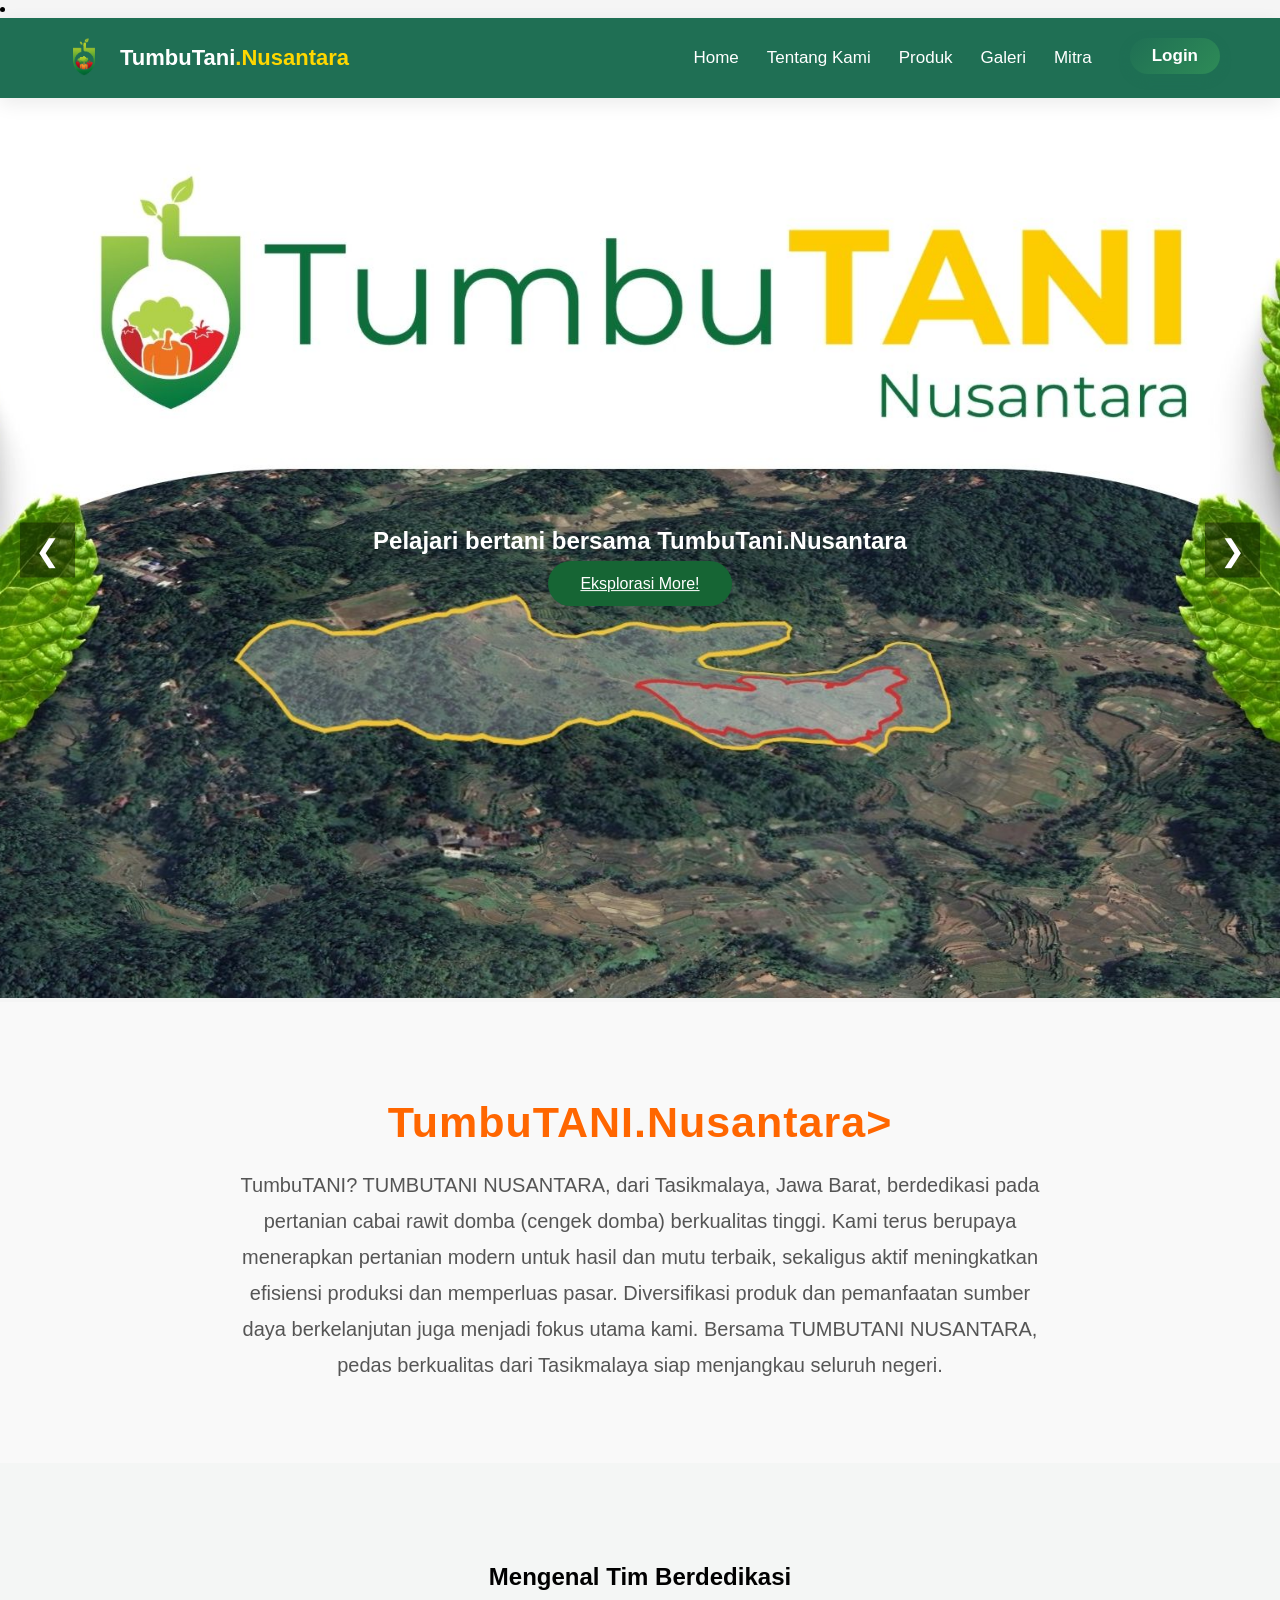
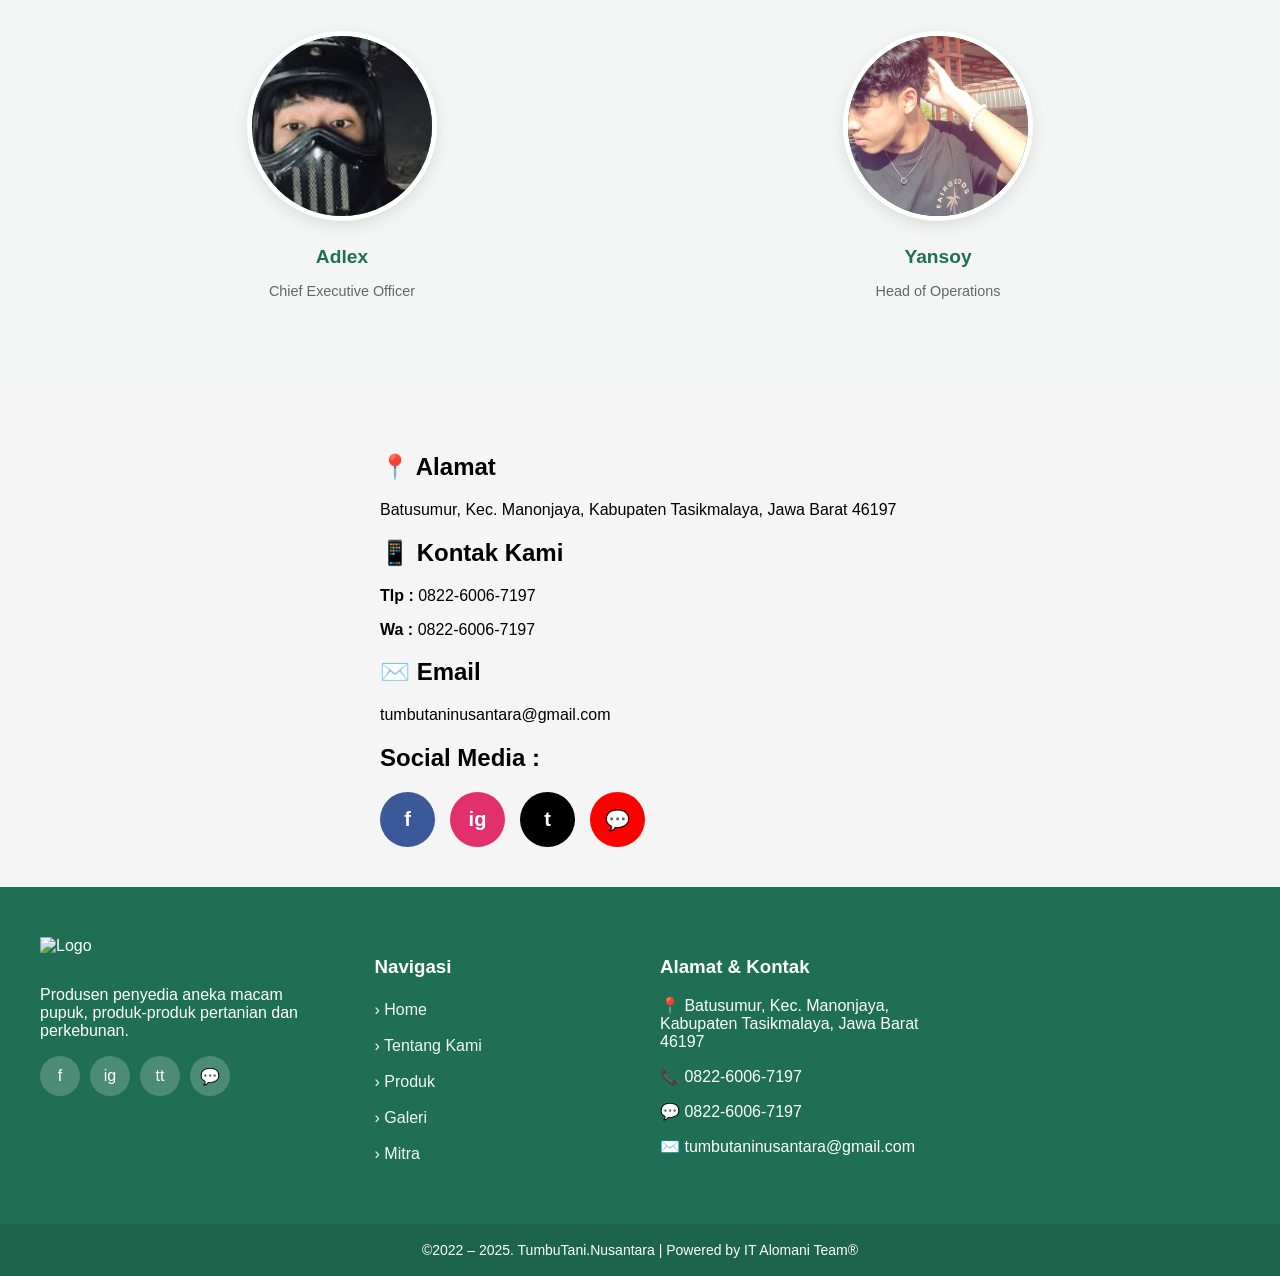
==== index.html @ 611ec070 "ryubah home" ====
<!DOCTYPE html>
<html lang="id">
<head>
    <meta charset="UTF-8">
   <li><a href="index.html"> <title>Tentang Kami - TumbuTani.Nusantara</title></a>
    <link rel="stylesheet" href="style.css">
    <link rel="stylesheet" href="assets/css/home.css">
    <link href="https://fonts.googleapis.com/css2?family=Montserrat:wght@400;700;800&display=swap" rel="stylesheet">
</head>
<body>

  
  <div id="navbar"></div>
  

<section class="hero-slider">
  <div class="hero-track">

    <div class="hero-slide">
      <img src="assets/img/foto1.jpg" alt="">
      <div class="hero-overlay">

       
        <h1>Pelajari bertani bersama TumbuTani.Nusantara</h1>
      <a href="tentang.html" class="hero-btn">Eksplorasi More!</a>

      </div>
    </div>

    <div class="hero-slide">
      <img src="assets/img/foto2.jpg" alt="">
      <div class="hero-overlay">
      </div>
    </div>

    <div class="hero-slide">
      <img src="assets/img/foto3.jpg" alt="">
      <div class="hero-overlay">        
      </div>
    </div>

    <div class="hero-slide">
      <img src="assets/img/foto4.jpg" alt="">
      <div class="hero-overlay">
      </div>
    </div>
  </div>

  <button class="hero-nav prev">&#10094;</button>
  <button class="hero-nav next">&#10095;</button>

  <!-- Indicator -->
  <div class="hero-dots"></div>
</section>

<section class="about-section">
  <div class="about-container">
    <h2>TumbuTANI.Nusantara></h2>
    <p>
     TumbuTANI?
TUMBUTANI NUSANTARA, dari Tasikmalaya, Jawa Barat, berdedikasi pada pertanian cabai rawit domba (cengek domba) berkualitas tinggi. Kami terus berupaya menerapkan pertanian modern untuk hasil dan mutu terbaik, sekaligus aktif meningkatkan efisiensi produksi dan memperluas pasar. Diversifikasi produk dan pemanfaatan sumber daya berkelanjutan juga menjadi fokus utama kami.
Bersama TUMBUTANI NUSANTARA, pedas berkualitas dari Tasikmalaya siap menjangkau seluruh negeri.
    </p>
  </div>
</section>


  
</section>
    <section class="team-section">
        <h2 class="section-title">Mengenal Tim Berdedikasi</h2>
        <div class="team-grid">
            <div class="team-member">
                <div class="member-photo-circle">
                    <img src="assets/img/adlex.jpg" alt="CEO">
                </div>
                <h4>Adlex</h4>
                <p>Chief Executive Officer</p>
            </div>
            <div class="team-member">
                <div class="member-photo-circle">
                    <img src="assets/img/yanx.jpg" alt="Ops">
                </div>
                <h4>Yansoy</h4>
                <p>Head of Operations</p>
            </div>
            </div>
    </section>

    <section class="kontak-section">
  <div class="kontak-container">

    <!-- MAP -->
    <div class="map-box">
        <iframe 
          src="https://www.google.com/maps?q=Batusumur,+Kec.+Manonjaya,+Kabupaten+Tasikmalaya,+Jawa+Barat+46197&output=embed"
          width="100%" 
          height="100%" 
          style="border:0;" 
          allowfullscreen="" 
          loading="lazy">
        </iframe>
      </div>

    <!-- INFO -->
    <div class="info-box">

      <h2>📍 Alamat</h2>
      <p>Batusumur, Kec. Manonjaya, Kabupaten Tasikmalaya, Jawa Barat 46197</p>

      <h2>📱 Kontak Kami</h2>
      <p><b>Tlp :</b> 0822-6006-7197</p>
      <p><b>Wa :</b> 0822-6006-7197</p>

      <h2>✉️ Email</h2>
      <p>tumbutaninusantara@gmail.com</p>

      <h2>Social Media :</h2>
      <div class="social">
        <a href="https://www.facebook.com/profile.php?id=61575866347115&ref=PROFILE_EDIT_ig_profile_ac" class="fb">f</a>
        <a href="https://www.instagram.com/tumbutani.nusantara/" class="ig">ig</a>
        <a href="https://www.tiktok.com/@tumbutani.nusantara" class="tt">t</a>
        <a href="https://api.whatsapp.com/send/?phone=6282260067197&text=Halo+Tumbutani+Nusantara&type=phone_number&app_absent=0" class="yt">💬</a>
      </div>

    </div>

  </div>
</section>
</main>
<footer class="footer-pro">
  <div class="footer-container">

    <!-- KOLOM 1 -->
    <div class="footer-col about">
      <img src="https://ugc.production.linktr.ee/a7b80433-be7e-4b9b-8e8a-80348120588f_2d07dbedeccd5530edff1f19b74ed481-tplv-tiktokx-cropcenter-1080-1080.jpeg?io=true&size=avatar-v3_0" alt="Logo" class="footer-logo">
      <p>
        Produsen penyedia aneka macam pupuk, produk-produk
        pertanian dan perkebunan.
      </p>

      <div class="footer-social">
        <a href="https://www.facebook.com/profile.php?id=61575866347115&ref=PROFILE_EDIT_ig_profile_ac" class="s fb">f</a>
        <a href="https://www.instagram.com/tumbutani.nusantara/" class="s ig">ig</a>
        <a href="https://www.tiktok.com/@tumbutani.nusantara" class="s tt">tt</a>
        <a href="https://api.whatsapp.com/send/?phone=6282260067197&text=Halo+Tumbutani+Nusantara&type=phone_number&app_absent=0" class="s yt">💬</a>
      </div>
    </div>

    <!-- KOLOM 2 -->
    <style>
        .footer-menu a {
          color: inherit;       
          text-decoration: none; 
          display: block;       
          padding: 5px 0;      
        }
        
        .footer-menu a:hover {
          color: #ff6600;       
        }
        </style>
        
        <div class="footer-col">
          <h3>Navigasi</h3>
          <ul class="footer-menu">
            <li><a href="index.html">› Home</a></li>
            <li><a href="tentang.html">› Tentang Kami</a></li>
            <li><a href="produk.php">› Produk</a></li>
            <li><a href="galeri.html">› Galeri</a></li>
            <li><a href="mitra.html">› Mitra</a></li>
          </ul>
        </div>

    <!-- KOLOM 3 -->
    <div class="footer-col">
      <h3>Alamat & Kontak</h3>
      <p>📍 Batusumur, Kec. Manonjaya, Kabupaten Tasikmalaya, Jawa Barat 46197</p>
      <p>📞 0822-6006-7197</p>
      <p>💬 0822-6006-7197</p>
      <p>✉️ tumbutaninusantara@gmail.com</p>
    </div>

  </div>

  <!-- COPYRIGHT -->
  <div class="footer-bottom">
    ©2022 – 2025. TumbuTani.Nusantara | Powered by IT Alomani Team®
  </div>
  
  <!--memanggil navbar-->
  <script src="assets/js/navbar.js"></script>

</body>
</html>
<script>
const track = document.querySelector('.hero-track');
let slides = document.querySelectorAll('.hero-slide');
const nextBtn = document.querySelector('.next');
const prevBtn = document.querySelector('.prev');

let index = 1;
let startX = 0;
let isDragging = false;
let autoSlide;

const firstClone = slides[0].cloneNode(true);
const lastClone = slides[slides.length - 1].cloneNode(true);

track.appendChild(firstClone);
track.insertBefore(lastClone, slides[0]);

slides = document.querySelectorAll('.hero-slide');

track.style.transform = `translateX(-${index * 100}%)`;

function updateSlider() {
  track.style.transition = "transform 0.6s ease-in-out";
  track.style.transform = `translateX(-${index * 100}%)`;
}

function startAutoSlide() {
  autoSlide = setInterval(() => {
    index++;
    updateSlider();
  }, 4000);
}

function stopAutoSlide() {
  clearInterval(autoSlide);
}

nextBtn.onclick = () => {
  index++;
  updateSlider();
};

prevBtn.onclick = () => {
  index--;
  updateSlider();
};

track.addEventListener('transitionend', () => {
  if (slides[index] === firstClone) {
    track.style.transition = "none";
    index = 1;
    track.style.transform = `translateX(-${index * 100}%)`;
  }

  if (slides[index] === lastClone) {
    track.style.transition = "none";
    index = slides.length - 2;
    track.style.transform = `translateX(-${index * 100}%)`;
  }
});


track.addEventListener("touchstart", e => {
  startX = e.touches[0].clientX;
  isDragging = true;
  stopAutoSlide();
});

track.addEventListener("touchmove", e => {
  if (!isDragging) return;
  const moveX = e.touches[0].clientX;
  const diff = startX - moveX;

  if (diff > 50) {
    index++;
    updateSlider();
    isDragging = false;
  }

  if (diff < -50) {
    index--;
    updateSlider();
    isDragging = false;
  }
});

track.addEventListener("touchend", () => {
  isDragging = false;
  startAutoSlide();
});


track.addEventListener("mouseenter", stopAutoSlide);
track.addEventListener("mouseleave", startAutoSlide);

startAutoSlide();
</script>
---- style.css ----
/* --- FOOTER INFORMASI --- */
.footer-info {
  background-color: #ffd600;
  color: #1f6f54;
  padding: 15px;
  text-align: center;
  font-weight: bold;
  font-size: 14px;
  position: fixed;
  bottom: 0;
  width: 100%;
  z-index: 100;
}

/* Dekorasi Daun */
.decor-leaf {
  position: absolute;
  top: -20px;
  right: 20px;
  font-size: 40px;
  opacity: 0.3;
}
/* --- GAYA BARU ALA ERATANI --- */

.sub-title {
  color: #ffd600;
  font-weight: 800;
  letter-spacing: 2px;
  font-size: 14px;
  display: block;
  margin-bottom: 10px;
}

/* --- GAYA TIM (TIM BERDEDIKASI) --- */
.team-section {
  padding: 80px 5%;
  background: #f4f6f5;
  text-align: center;
}

.team-grid {
  display: grid;
  grid-template-columns: repeat(auto-fit, minmax(200px, 1fr));
  gap: 40px;
  margin-top: 40px;
}

.member-photo-circle {
  width: 180px;
  height: 180px;
  border-radius: 50%;
  background: #1f6f54; /* Background lingkaran hijau */
  margin: 0 auto 20px;
  overflow: hidden;
  border: 5px solid white;
  box-shadow: 0 5px 15px rgba(0, 0, 0, 0.1);
}

.member-photo-circle img {
  width: 100%;
  height: 100%;
  object-fit: cover;
}

.team-member h4 {
  color: #1f6f54;
  font-size: 1.2rem;
  margin-bottom: 5px;
}

.team-member p {
  font-size: 0.9rem;
  color: #666;
}

/* hover tombol */
.btn:hover {
  background: #14543f;
  transform: translateY(-2px);
  box-shadow: 0 8px 18px rgba(31, 111, 84, 0.35);
}
.extra-content {
  max-height: 0;
  overflow: hidden;
  transition: max-height 0.5s ease, opacity 0.4s ease;
  opacity: 0;
}

.solusi-card.active .extra-content {
  max-height: 200px;
  opacity: 1;
  margin-top: 10px;
}

.read-more {
  margin-top: 10px;
  background: none;
  border: none;
  color: #2e7d32;
  font-weight: bold;
  cursor: pointer;
}

.read-more:hover {
  text-decoration: underline;
}

body {
  font-family: Arial, Helvetica, sans-serif;
  background: #f5f5f5;
  margin: 0;
}

.kontak-section {
  padding: 40px;
}

.kontak-container {
  display: flex;
  gap: 40px;
  align-items: stretch;
}

/* SOCIAL */
.social {
  display: flex;
  gap: 15px;
  margin-top: 15px;
}

.social a {
  width: 55px;
  height: 55px;
  border-radius: 50%;
  display: flex;
  align-items: center;
  justify-content: center;
  color: white;
  text-decoration: none;
  font-weight: bold;
  font-size: 20px;
  transition: 0.3s;
}

.social a:hover {
  transform: translateY(-6px);
  box-shadow: 0 8px 15px rgba(0, 0, 0, 0.2);
}

/* warna */
.fb {
  background: #3b5998;
}
.ig {
  background: #e1306c;
}
.tt {
  background: #000;
}
.yt {
  background: #ff0000;
}

/* RESPONSIVE */
@media (max-width: 768px) {
  .kontak-container {
    flex-direction: column;
  }

  .map-box {
    height: 300px;
  }
}

/* ============================= */
/* ===== FOOTER PROFESIONAL ==== */
/* ============================= */

.footer-pro {
  background: #1f6f54;
  color: white;
  padding-top: 50px;
  position: relative;
}

.footer-container {
  max-width: 1200px;
  margin: auto;
  padding: 0 30px 40px;
  display: grid;
  grid-template-columns: 1.2fr 1fr 1.2fr 1fr;
  gap: 40px;
}

/* logo */
.footer-logo {
  width: 180px;
  margin-bottom: 15px;
}

.footer-col h3 {
  margin-bottom: 18px;
}

/* menu */
.footer-menu {
  list-style: none;
  padding: 0;
}

.footer-menu li {
  margin-bottom: 8px;
  opacity: 0.95;
  transition: 0.25s;
  cursor: pointer;
}

.footer-menu li:hover {
  transform: translateX(6px);
}

/* social */
.footer-social {
  display: flex;
  gap: 10px;
  margin-top: 15px;
}

.s {
  width: 40px;
  height: 40px;
  border-radius: 50%;
  background: rgba(255, 255, 255, 0.2);
  display: flex;
  align-items: center;
  justify-content: center;
  text-decoration: none;
  color: white;
  transition: 0.3s;
}

.s:hover {
  background: white;
  color: #1f6f54;
  transform: translateY(-4px);
}

/* visitor */
.visitor span {
  float: right;
}

/* bottom */
.footer-bottom {
  text-align: center;
  padding: 18px;
  background: rgba(0, 0, 0, 0.1);
  font-size: 14px;
}

/* FLOAT BUTTONS */
.float-call,
.float-wa {
  position: fixed;
  bottom: 25px;
  width: 65px;
  height: 65px;
  border-radius: 50%;
  display: flex;
  align-items: center;
  justify-content: center;
  color: white;
  font-size: 26px;
  text-decoration: none;
  box-shadow: 0 8px 25px rgba(0, 0, 0, 0.25);
  z-index: 999;
  transition: 0.3s;
}

.float-call {
  left: 25px;
  background: #e53935;
}

.float-wa {
  right: 25px;
  background: #25d366;
}

.float-call:hover,
.float-wa:hover {
  transform: scale(1.1);
}

/* RESPONSIVE */
@media (max-width: 900px) {
  .footer-container {
    grid-template-columns: 1fr;
    text-align: center;
  }

  .visitor span {
    float: none;
    margin-left: 10px;
  }
}

/* ================= NAVBAR PRO ================= */

.coba {
  position: sticky;
  top: 0;
  z-index: 999;
  background-color: #1f6f54;
  color: white;
  padding: 16px 60px;
  display: flex;
  justify-content: space-between;
  align-items: center;
  box-shadow: 0 6px 18px rgba(0, 0, 0, 0.08);
}

/* logo wrapper */
.logo-wrap {
  display: flex;
  align-items: center;
  gap: 12px;
}

/* gambar logo */
.logo-img {
  width: 48px;
  height: 48px;
  object-fit: contain;
  transition: 0.3s;
}

.logo-img:hover {
  transform: scale(1.08);
}

/* teks logo */
.logo-text {
  margin: 0;
  font-size: 22px;
  font-weight: 700;
  color: white;
}

.logo-text span {
  color: gold;
}

/* menu */
.menu {
  list-style: none;
  display: flex;
  gap: 28px;
  align-items: center;
  margin: 0;
  padding: 0;
}

.menu a {
  color: white;
  text-decoration: none;
  font-size: 17px;
  transition: 0.25s;
  position: relative;
}

/* underline animasi */
.menu a::after {
  content: "";
  position: absolute;
  left: 0;
  bottom: -6px;
  width: 0%;
  height: 3px;
  background: gold;
  transition: 0.3s;
}

.menu a:hover::after {
  width: 100%;
}
/* ===== LOGIN BUTTON PREMIUM ===== */
.btn-login {
  position: relative;
  display: inline-block;
  padding: 8px 22px;
  background: linear-gradient(135deg, #1f6f54, #2e8b57);
  color: white;
  border-radius: 999px;
  font-weight: 600;
  text-decoration: none;
  overflow: hidden;
  transition: all 0.35s ease;
  box-shadow: 0 4px 12px rgba(31, 111, 84, 0.3);
}

/* efek glow */
.btn-login::before {
  content: "";
  position: absolute;
  inset: 0;
  background: linear-gradient(
    120deg,
    transparent,
    rgba(255, 255, 255, 0.4),
    transparent
  );
  transform: translateX(-100%);
  transition: 0.6s;
}

.btn-login:hover::before {
  transform: translateX(100%);
}

.btn-login:hover {
  transform: translateY(-2px) scale(1.05);
  box-shadow: 0 10px 25px rgba(31, 111, 84, 0.5);
}

/* biar rapi di navbar */
.nav-login {
  margin-left: 10px;
}
.hidden {
  display: none;
}
---- assets/css/home.css ----
.hero-slider {
  position: relative;
  overflow: hidden;
}

.hero-track {
  display: flex;
  transition: transform 0.6s ease-in-out;
}

.hero-slide {
  min-width: 100%;
  position: relative;
}

.hero-slide img {
  width: 100%;
  height: 100vh;
  object-fit: cover;
}

.hero-overlay {
  position: absolute;
  top: 50%;
  left: 50%;
  transform: translate(-50%, -50%);
  text-align: center;
  color: white;
}

.hero-nav {
  position: absolute;
  top: 50%;
  transform: translateY(-50%);
  font-size: 30px;
  background: rgba(0, 0, 0, 0.4);
  color: white;
  border: none;
  padding: 10px 15px;
  cursor: pointer;
}

.prev {
  left: 20px;
}
.next {
  right: 20px;
}

/* Dots */
.hero-dots {
  position: absolute;
  bottom: 20px;
  width: 100%;
  text-align: center;
}

.hero-dots button {
  width: 12px;
  height: 12px;
  border-radius: 50%;
  border: none;
  margin: 5px;
  background: rgba(255, 255, 255, 0.5);
  cursor: pointer;
}

.hero-dots button.active {
  background: white;
}
.hero-btn {
  background: #166534;
  color: white;
  border: none;
  padding: 14px 32px;
  border-radius: 999px;
  font-size: 16px;
  cursor: pointer;
  transition: 0.3s;
  position: center;
}
.hero-btn:hover {
  background: #14532d;
  transform: translateY(-2px);
}

.about-section {
  padding: 60px 20px;
  background: #f9f9f9;
  text-align: center;
}

.about-container {
  max-width: 800px;
  margin: auto;
}

.about-container h2 {
  font-size: 43px;
  margin-bottom: 20px;
  font-weight: 800;
}

.about-container p {
  font-size: 20px;
  line-height: 1.8;
  color: #555;
}

.about-container h2 {
  color: #ff6600;
  letter-spacing: 1px;
}
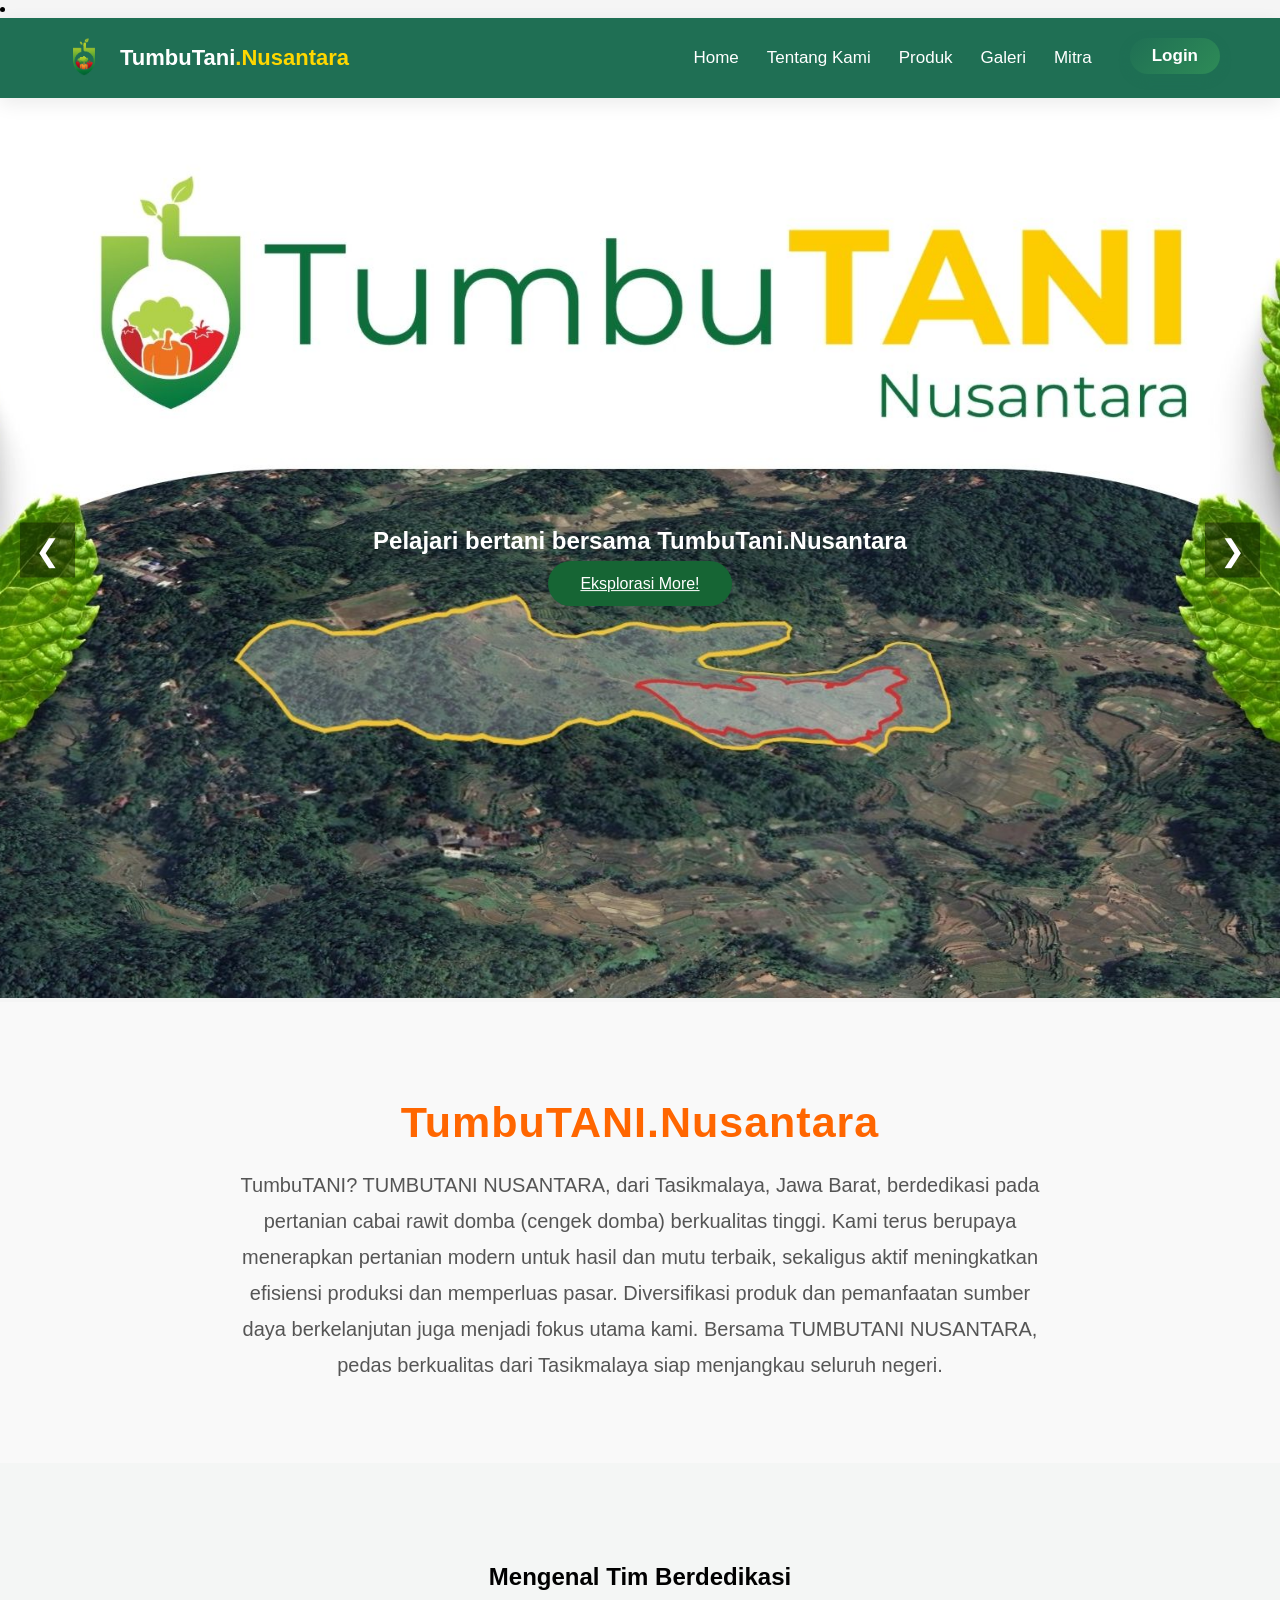
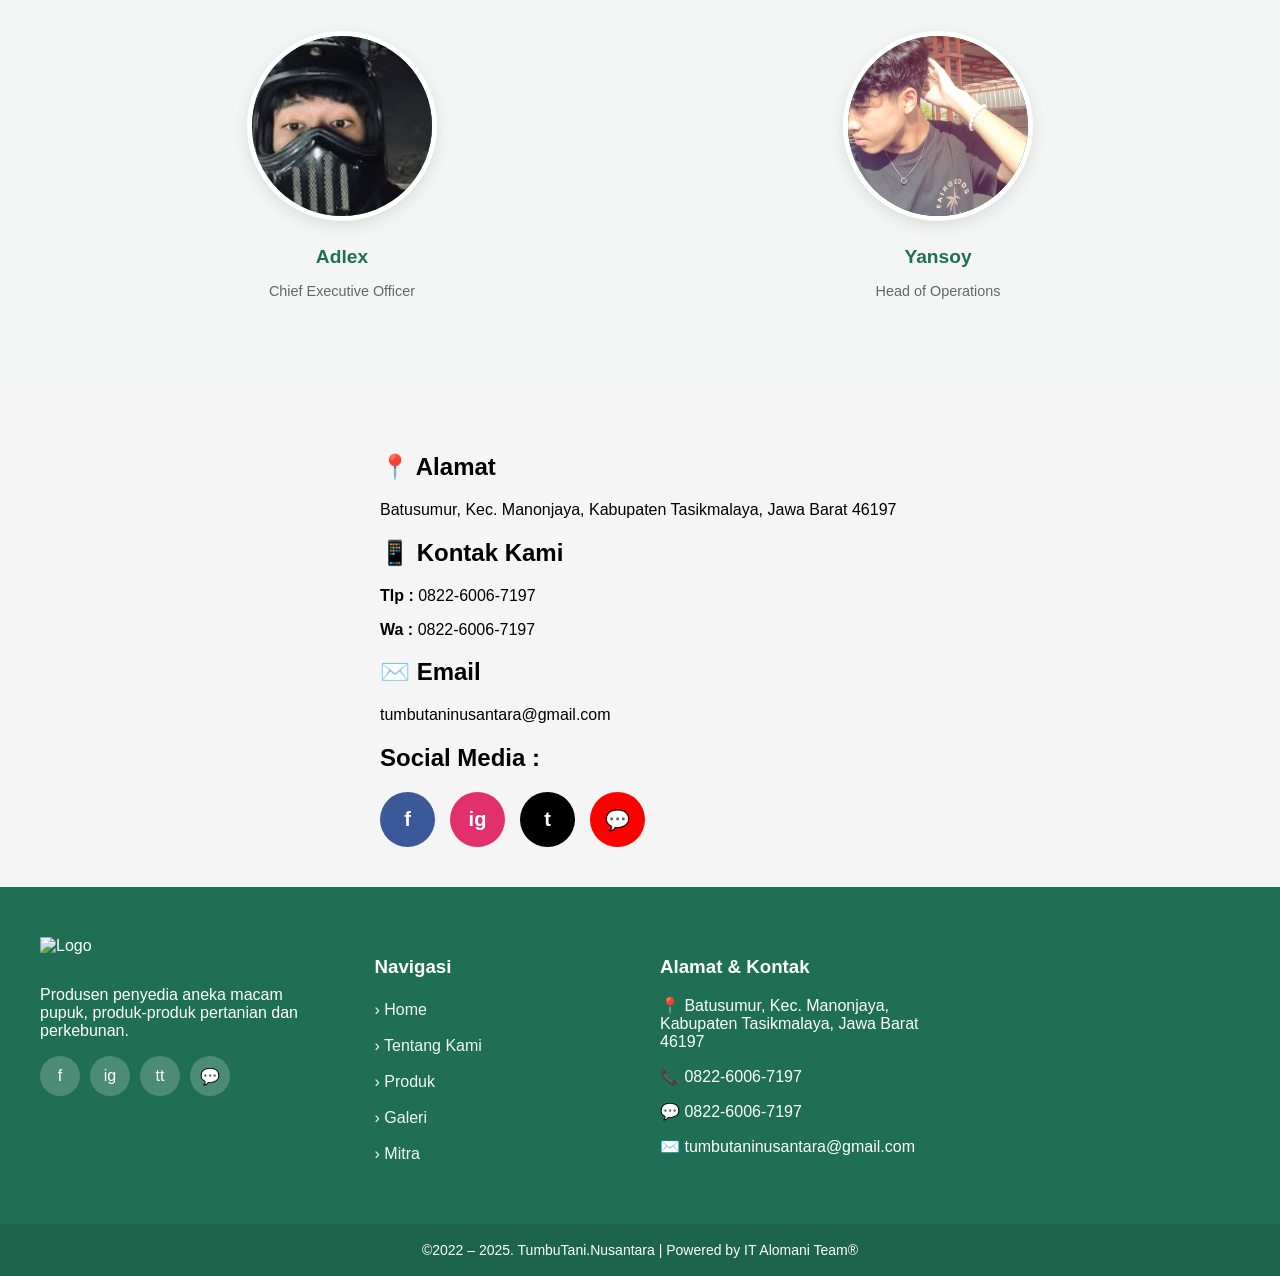
==== commit a2c3ae2d: "ubahcss" ====
--- a/index.html
+++ b/index.html
@@ -55,7 +55,7 @@
 
 <section class="about-section">
   <div class="about-container">
-    <h2>TumbuTANI.Nusantara></h2>
+    <h2>TumbuTANI.Nusantara</h2>
     <p>
      TumbuTANI?
 TUMBUTANI NUSANTARA, dari Tasikmalaya, Jawa Barat, berdedikasi pada pertanian cabai rawit domba (cengek domba) berkualitas tinggi. Kami terus berupaya menerapkan pertanian modern untuk hasil dan mutu terbaik, sekaligus aktif meningkatkan efisiensi produksi dan memperluas pasar. Diversifikasi produk dan pemanfaatan sumber daya berkelanjutan juga menjadi fokus utama kami.
@@ -289,4 +289,15 @@
 track.addEventListener("mouseleave", startAutoSlide);
 
 startAutoSlide();
-</script>+
+const paragraf = document.querySelector(".about-container p");
+
+window.addEventListener("scroll", () => {
+  const posisi = paragraf.getBoundingClientRect().top;
+  const tinggiLayar = window.innerHeight;
+
+  if (posisi < tinggiLayar - 100) {
+    paragraf.classList.add("show");
+  }
+});
+</script>
--- a/assets/css/home.css
+++ b/assets/css/home.css
@@ -110,4 +110,20 @@
 .about-container h2 {
   color: #ff6600;
   letter-spacing: 1px;
+}
+
+.about-container p {
+  font-size: 20px;
+  line-height: 1.8;
+  color: #555;
+
+  opacity: 0;
+  transform: translateY(30px);
+  transition: all 0.8s ease;
+}
+
+/* Saat muncul */
+.about-container p.show {
+  opacity: 1;
+  transform: translateY(0);
 }
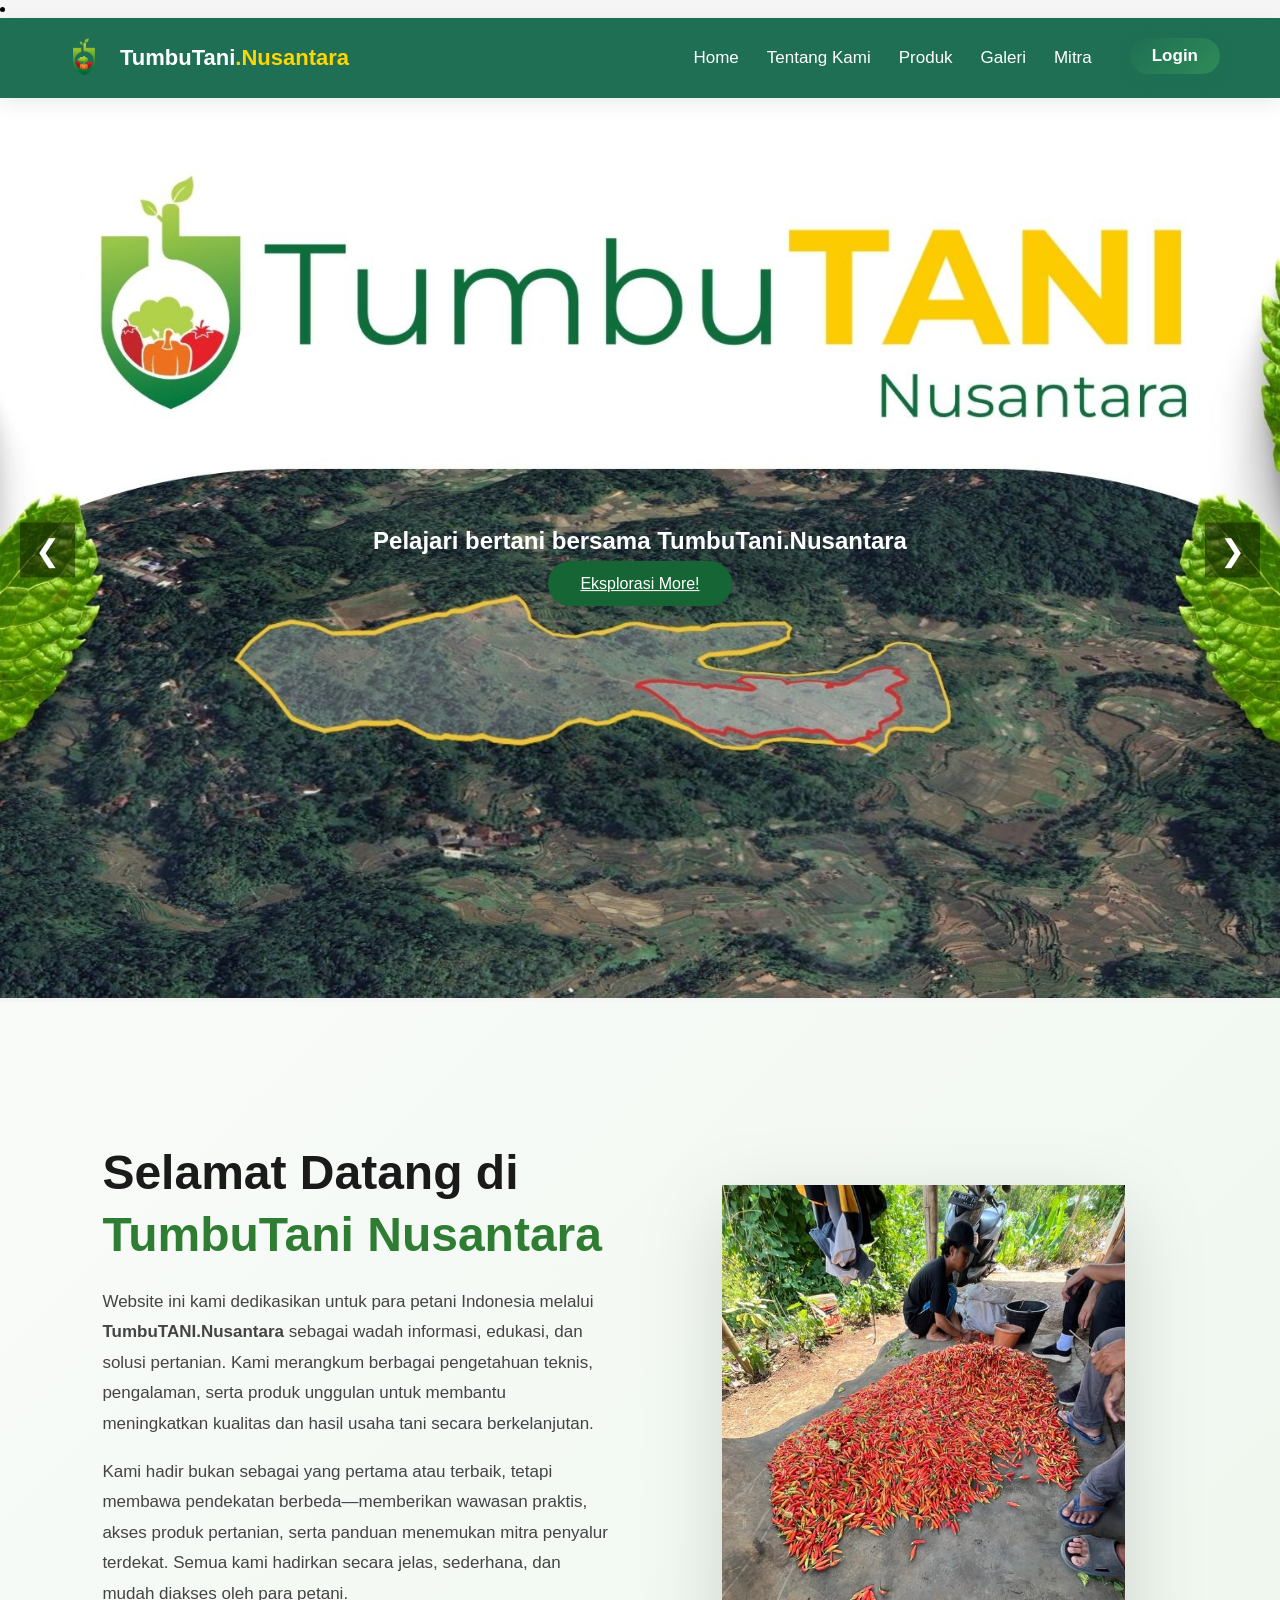
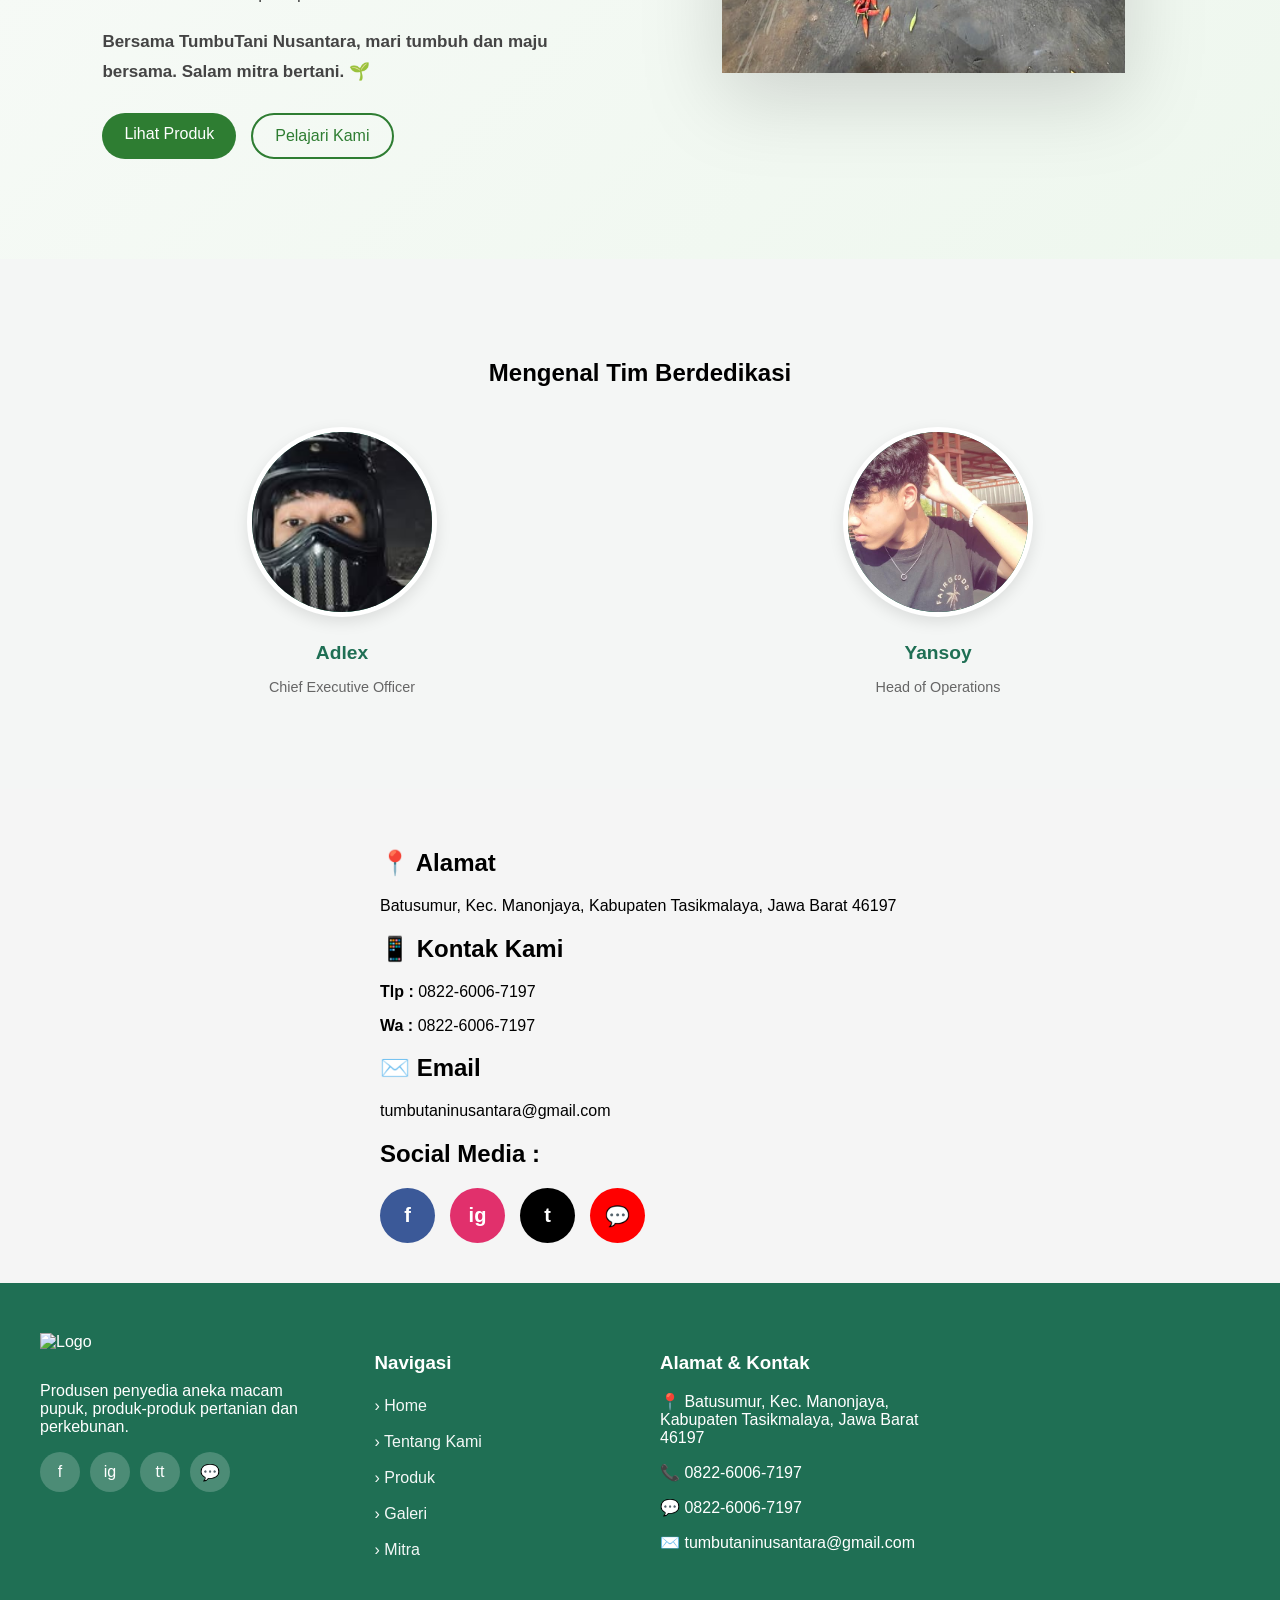
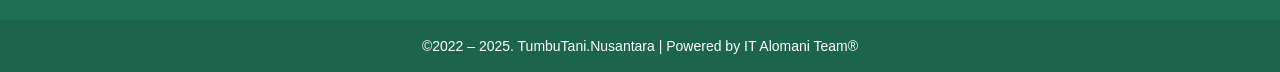
==== commit 66cfafac: "ubah index" ====
--- a/index.html
+++ b/index.html
@@ -53,18 +53,48 @@
   <div class="hero-dots"></div>
 </section>
 
-<section class="about-section">
-  <div class="about-container">
-    <h2>TumbuTANI.Nusantara</h2>
-    <p>
-     TumbuTANI?
-TUMBUTANI NUSANTARA, dari Tasikmalaya, Jawa Barat, berdedikasi pada pertanian cabai rawit domba (cengek domba) berkualitas tinggi. Kami terus berupaya menerapkan pertanian modern untuk hasil dan mutu terbaik, sekaligus aktif meningkatkan efisiensi produksi dan memperluas pasar. Diversifikasi produk dan pemanfaatan sumber daya berkelanjutan juga menjadi fokus utama kami.
-Bersama TUMBUTANI NUSANTARA, pedas berkualitas dari Tasikmalaya siap menjangkau seluruh negeri.
-    </p>
-  </div>
+<section class="welcome-section">
+
+  <div class="welcome-container">
+
+    <!-- TEXT -->
+    <div class="welcome-text reveal-left">
+      <h1>
+        Selamat Datang di <br>
+        <span>TumbuTani Nusantara</span>
+      </h1>
+
+      <p>
+        Website ini kami dedikasikan untuk para petani Indonesia melalui 
+       <strong>TumbuTANI.Nusantara</strong> sebagai wadah informasi, edukasi, dan solusi pertanian.
+         Kami merangkum berbagai pengetahuan teknis, pengalaman,
+          serta produk unggulan untuk membantu meningkatkan kualitas dan hasil usaha tani secara berkelanjutan.
+      </p>
+
+      <p>
+        Kami hadir bukan sebagai yang pertama atau terbaik,
+         tetapi membawa pendekatan berbeda—memberikan wawasan praktis, 
+         akses produk pertanian, serta panduan menemukan mitra penyalur terdekat. 
+         Semua kami hadirkan secara jelas, sederhana, dan mudah diakses oleh para petani.
+
+          <p><strong> Bersama TumbuTani Nusantara, mari tumbuh dan maju bersama. 
+            Salam mitra bertani. 🌱</strong></p>
+      </p>
+
+      <div class="welcome-buttons">
+        <a href="produk.php" class="btn-primary">Lihat Produk</a>
+        <a href="tentang.html" class="btn-secondary">Pelajari Kami</a>
+      </div>
+    </div>
+
+    <!-- IMAGE -->
+    <div class="welcome-image reveal-right">
+      <img src="assets/img/Panencabai.png" alt="Pertanian Modern">
+    </div>
+
+  </div>
+
 </section>
-
-
   
 </section>
     <section class="team-section">
@@ -191,6 +221,19 @@
   <!--memanggil navbar-->
   <script src="assets/js/navbar.js"></script>
 
+  <script>
+const reveals = document.querySelectorAll(".reveal-left, .reveal-right");
+
+window.addEventListener("scroll", () => {
+  reveals.forEach(el => {
+    const top = el.getBoundingClientRect().top;
+    if(top < window.innerHeight - 100){
+      el.classList.add("active");
+    }
+  });
+});
+</script>
+
 </body>
 </html>
 <script>
--- a/assets/css/home.css
+++ b/assets/css/home.css
@@ -126,4 +126,137 @@
 .about-container p.show {
   opacity: 1;
   transform: translateY(0);
+}
+
+/* ============================= */
+/* ===== WELCOME PREMIUM ======= */
+/* ============================= */
+
+.welcome-section {
+  padding: 100px 8%;
+  background: linear-gradient(135deg, #f9fbf9, #eef7ee);
+}
+
+.welcome-container {
+  max-width: 1200px;
+  margin: auto;
+  display: flex;
+  align-items: center;
+  gap: 60px;
+}
+
+/* TEXT */
+.welcome-text {
+  flex: 1;
+}
+
+.welcome-text h1 {
+  font-family: 'Poppins', sans-serif;
+  font-size: 48px;
+  line-height: 1.3;
+  color: #1a1a1a;
+  margin-bottom: 20px;
+}
+
+.welcome-text h1 span {
+  color: #2e7d32;
+}
+
+.welcome-text p {
+  font-size: 17px;
+  line-height: 1.8;
+  color: #444;
+  margin-bottom: 15px;
+}
+
+/* BUTTON */
+.welcome-buttons {
+  margin-top: 25px;
+  display: flex;
+  gap: 15px;
+}
+
+.btn-primary {
+  background: #2e7d32;
+  color: white;
+  padding: 12px 22px;
+  border-radius: 30px;
+  text-decoration: none;
+  font-weight: 500;
+  transition: 0.3s;
+}
+
+.btn-primary:hover {
+  background: #1b5e20;
+  transform: translateY(-2px);
+}
+
+.btn-secondary {
+  border: 2px solid #2e7d32;
+  color: #2e7d32;
+  padding: 12px 22px;
+  border-radius: 30px;
+  text-decoration: none;
+  transition: 0.3s;
+}
+
+.btn-secondary:hover {
+  background: #2e7d32;
+  color: white;
+}
+
+/* IMAGE */
+.welcome-image {
+  flex: 1;
+  text-align: center;
+}
+
+.welcome-image img {
+  max-width: 100%;
+  filter: drop-shadow(0 25px 40px rgba(0,0,0,0.15));
+  transition: 0.5s;
+}
+
+.welcome-image img:hover {
+  transform: scale(1.08);
+}
+
+/* ================= */
+/* ANIMASI */
+/* ================= */
+
+.reveal-left {
+  opacity: 0;
+  transform: translateX(-60px);
+}
+
+.reveal-right {
+  opacity: 0;
+  transform: translateX(60px);
+}
+
+.reveal-left.active,
+.reveal-right.active {
+  opacity: 1;
+  transform: none;
+  transition: 0.9s ease;
+}
+
+/* ================= */
+/* RESPONSIVE */
+/* ================= */
+
+@media (max-width: 900px) {
+  .welcome-container {
+    flex-direction: column;
+    text-align: center;
+  }
+
+  .welcome-text h1 {
+    font-size: 34px;
+  }
+
+  .welcome-buttons {
+    justify-content: center;
+  }
 }
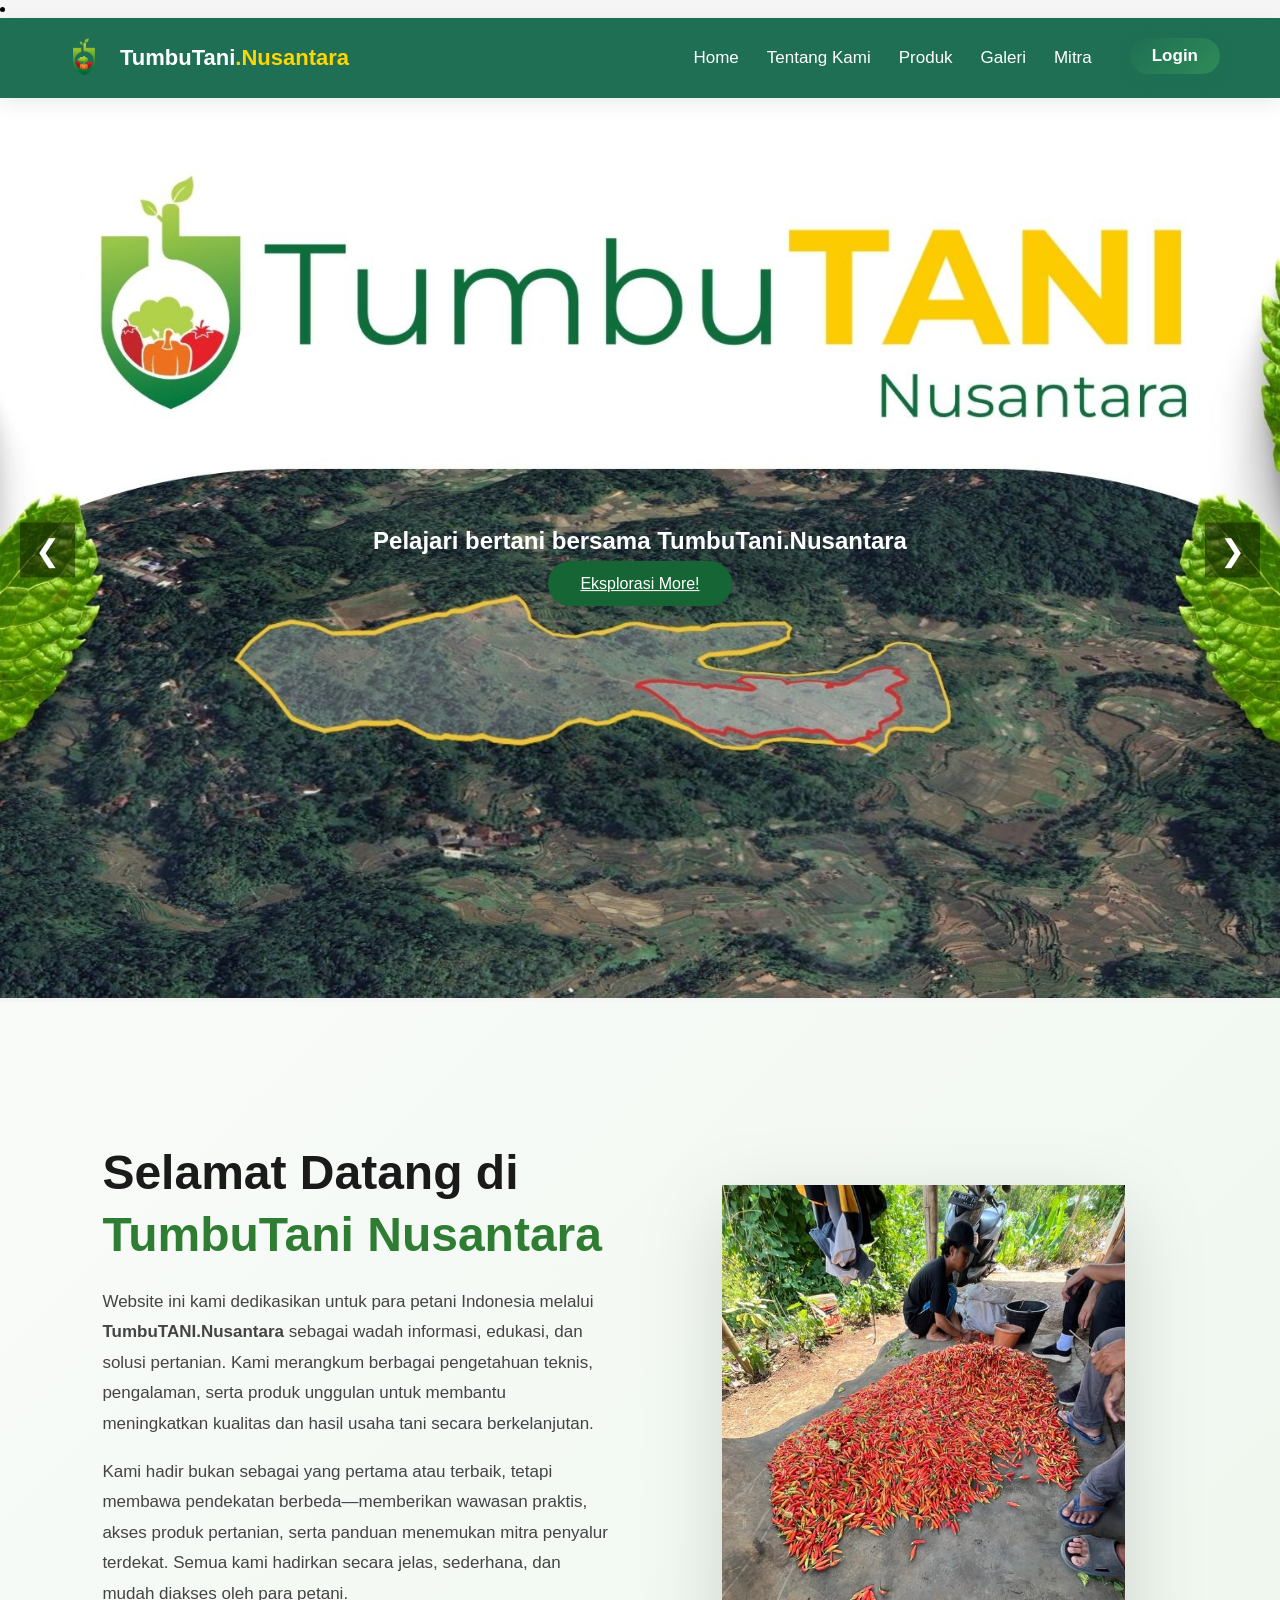
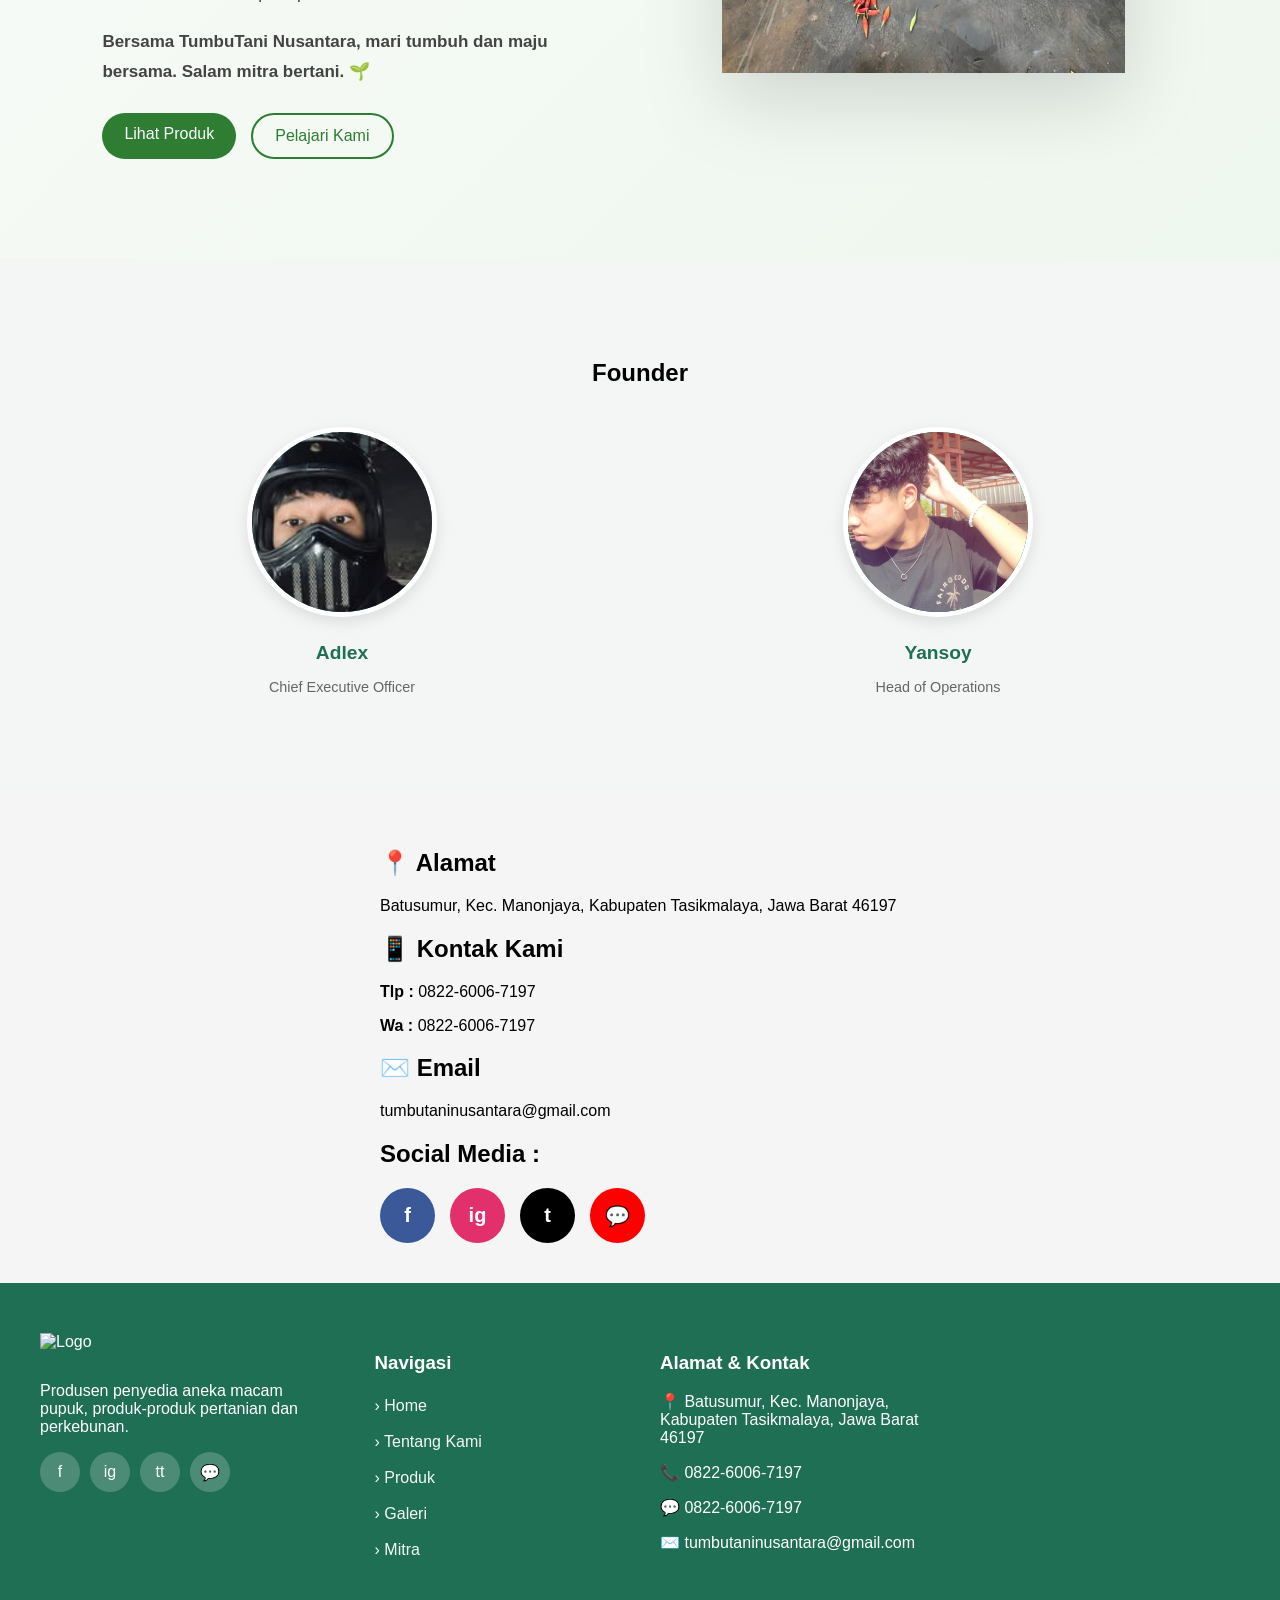
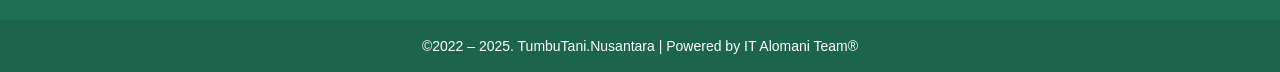
==== commit 1a4bf1d8: "ubh index" ====
--- a/index.html
+++ b/index.html
@@ -98,7 +98,7 @@
   
 </section>
     <section class="team-section">
-        <h2 class="section-title">Mengenal Tim Berdedikasi</h2>
+        <h2 class="section-title"> Founder</h2>
         <div class="team-grid">
             <div class="team-member">
                 <div class="member-photo-circle">
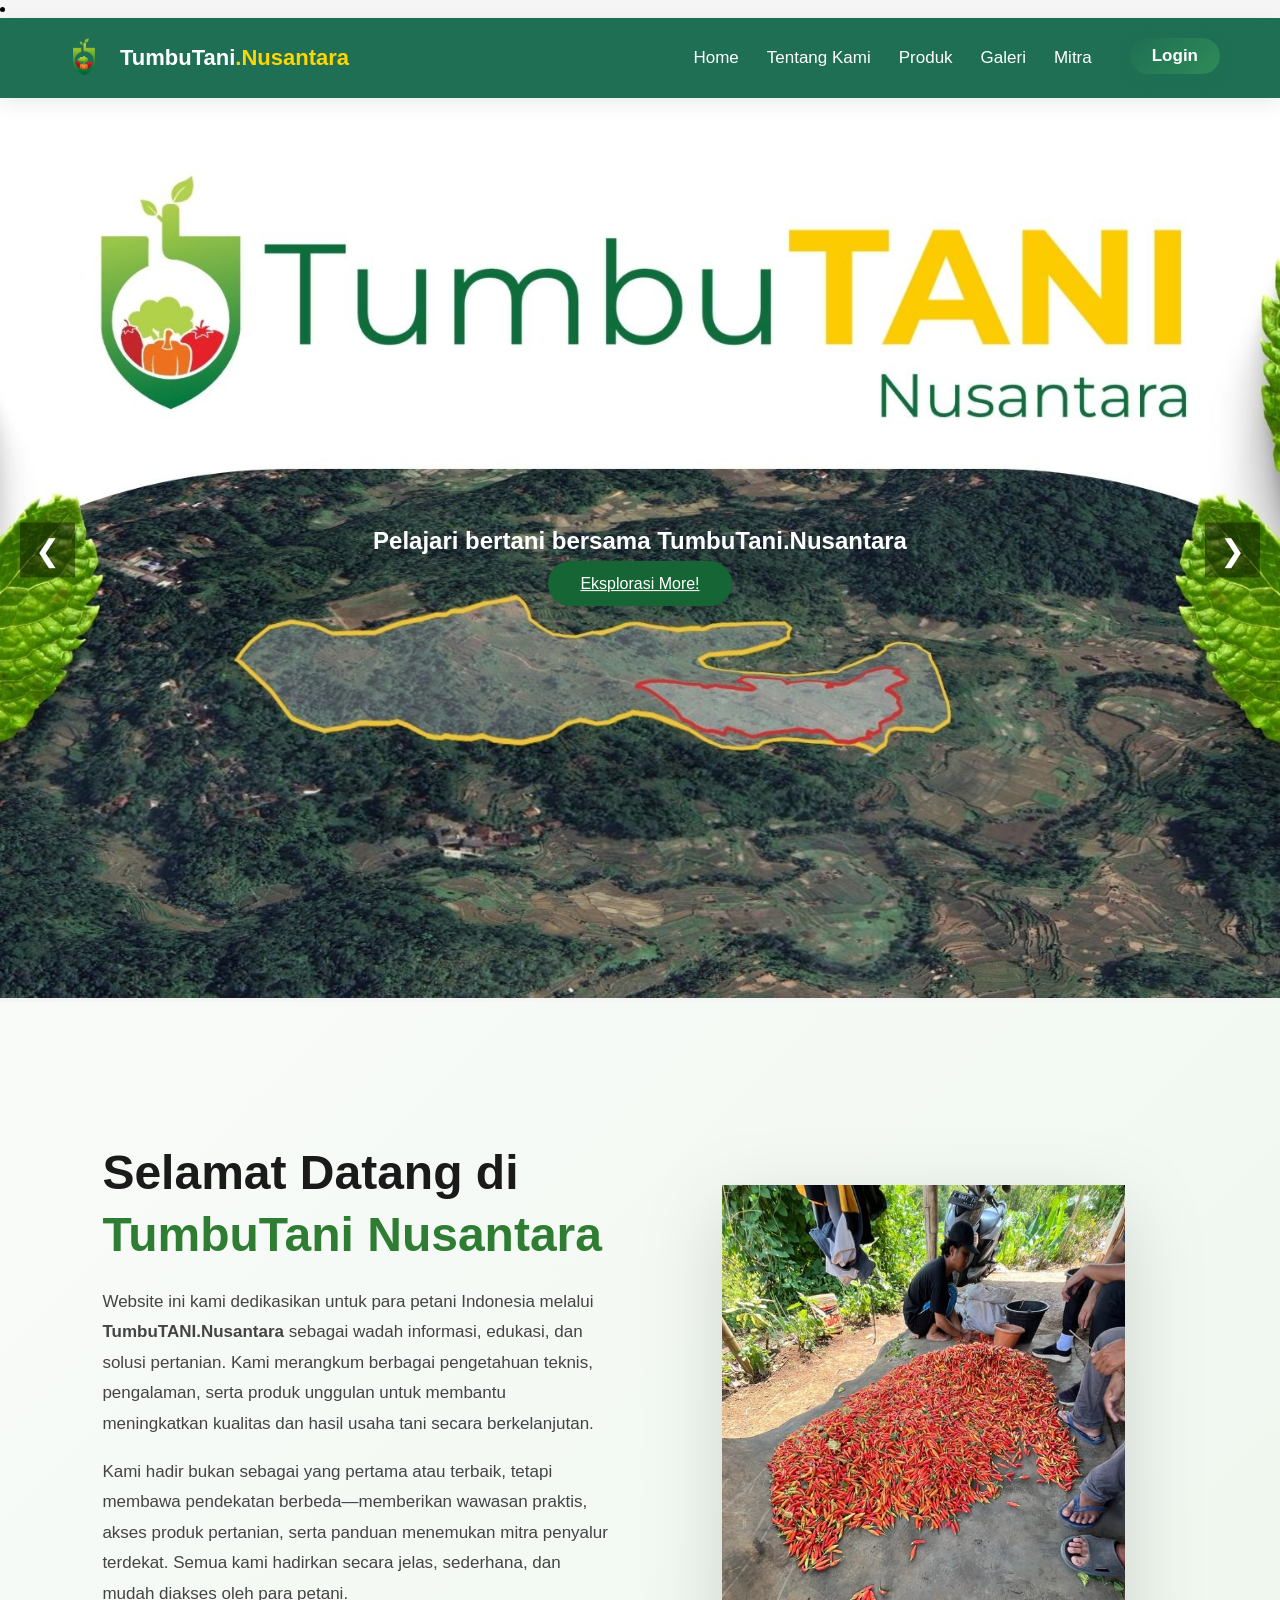
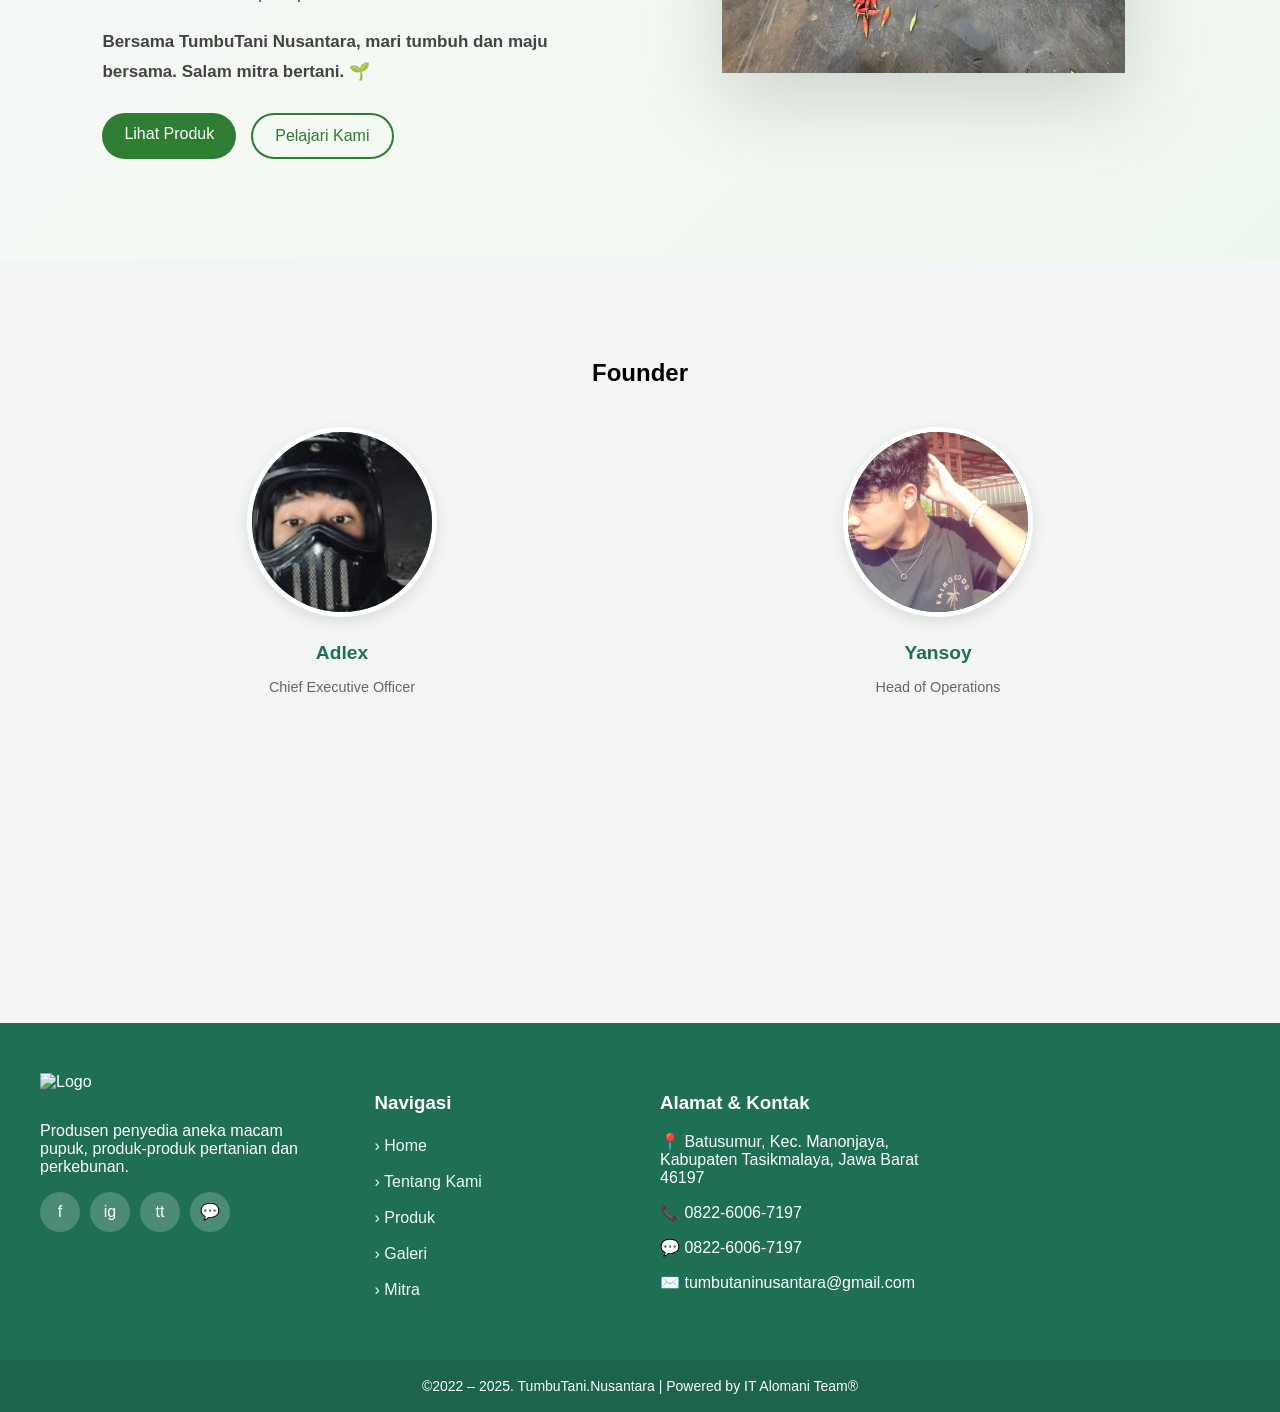
==== commit cce5972d: "galer ub ah" ====
--- a/index.html
+++ b/index.html
@@ -132,7 +132,7 @@
         </iframe>
       </div>
 
-    <!-- INFO -->
+    <!-- INFO
     <div class="info-box">
 
       <h2>📍 Alamat</h2>
@@ -153,7 +153,7 @@
         <a href="https://api.whatsapp.com/send/?phone=6282260067197&text=Halo+Tumbutani+Nusantara&type=phone_number&app_absent=0" class="yt">💬</a>
       </div>
 
-    </div>
+    </div> -->
 
   </div>
 </section>
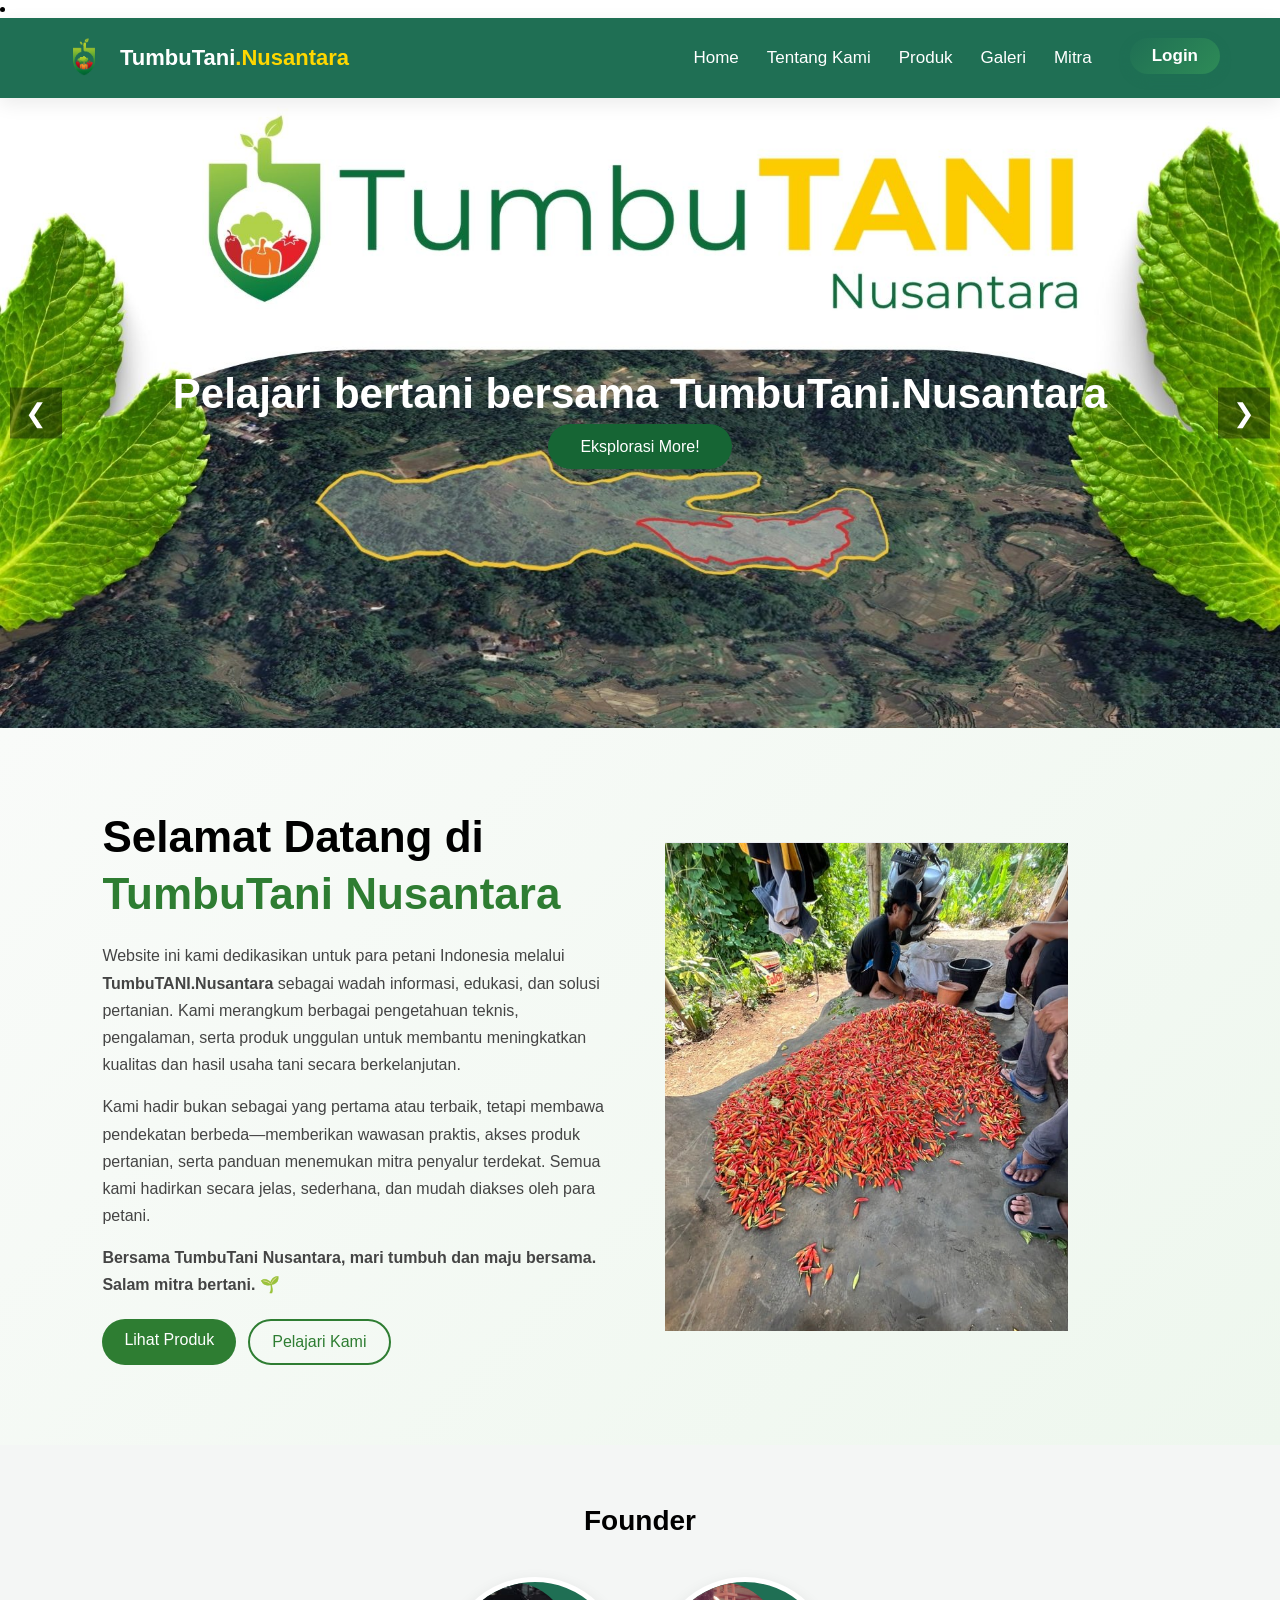
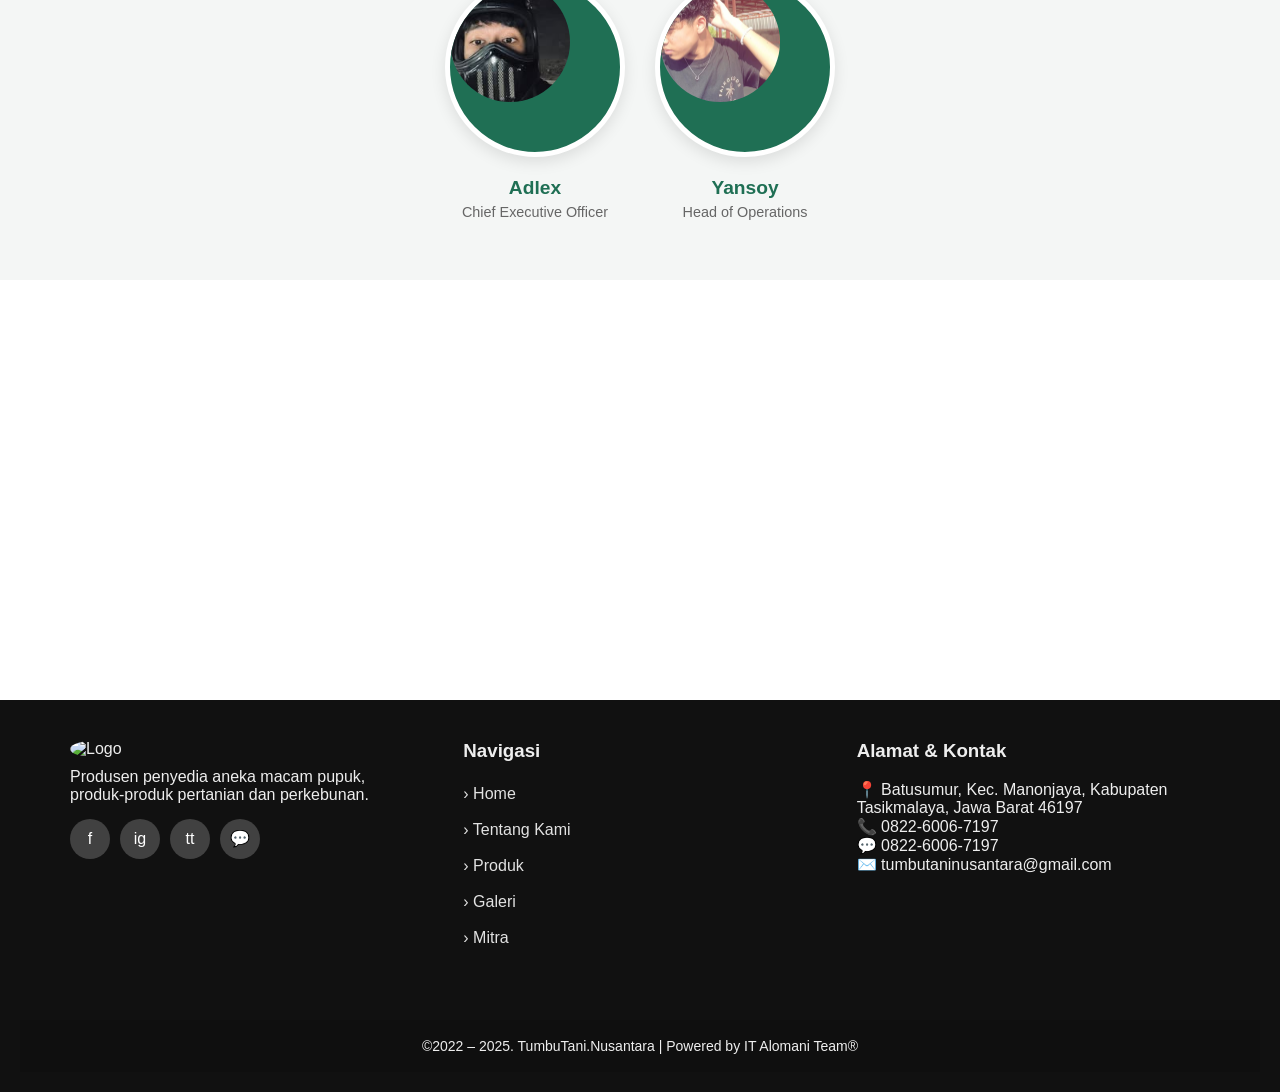
==== commit a5544a42: "ubah galer inde vd" ====
--- a/index.html
+++ b/index.html
@@ -2,10 +2,12 @@
 <html lang="id">
 <head>
     <meta charset="UTF-8">
-   <li><a href="index.html"> <title>Tentang Kami - TumbuTani.Nusantara</title></a>
+   <li><a href="index.html"></a>
     <link rel="stylesheet" href="style.css">
     <link rel="stylesheet" href="assets/css/home.css">
+    <meta name="viewport" content="width=device-width, initial-scale=1.0">
     <link href="https://fonts.googleapis.com/css2?family=Montserrat:wght@400;700;800&display=swap" rel="stylesheet">
+     <title>TumbuTani.Nusantara</title>
 </head>
 <body>
 
--- a/assets/css/home.css
+++ b/assets/css/home.css
@@ -1,3 +1,27 @@
+/* ===================== */
+/* RESET & GLOBAL */
+/* ===================== */
+* {
+  margin: 0;
+  padding: 0;
+  box-sizing: border-box;
+  font-family: 'Montserrat', sans-serif;
+}
+
+body {
+  overflow-x: hidden;
+  background: #fff;
+}
+
+img {
+  max-width: 100%;
+  height: auto;
+  display: block;
+}
+
+/* ===================== */
+/* HERO SLIDER */
+/* ===================== */
 .hero-slider {
   position: relative;
   overflow: hidden;
@@ -15,10 +39,11 @@
 
 .hero-slide img {
   width: 100%;
-  height: 100vh;
+  height: 70vh;
   object-fit: cover;
 }
 
+/* overlay */
 .hero-overlay {
   position: absolute;
   top: 50%;
@@ -26,114 +51,72 @@
   transform: translate(-50%, -50%);
   text-align: center;
   color: white;
-}
-
+  width: 90%;
+}
+
+.hero-overlay h1 {
+  font-size: 42px;
+  margin-bottom: 20px;
+}
+
+/* button */
+.hero-btn {
+  background: #166534;
+  color: white;
+  padding: 14px 32px;
+  border-radius: 999px;
+  font-size: 16px;
+  text-decoration: none;
+  transition: 0.3s;
+}
+
+.hero-btn:hover {
+  background: #14532d;
+  transform: translateY(-2px);
+}
+
+/* nav */
 .hero-nav {
   position: absolute;
   top: 50%;
   transform: translateY(-50%);
-  font-size: 30px;
-  background: rgba(0, 0, 0, 0.4);
+  font-size: 26px;
+  background: rgba(0,0,0,0.4);
   color: white;
   border: none;
   padding: 10px 15px;
   cursor: pointer;
 }
 
-.prev {
-  left: 20px;
-}
-.next {
-  right: 20px;
-}
-
-/* Dots */
+.prev { left: 10px; }
+.next { right: 10px; }
+
+/* dots */
 .hero-dots {
   position: absolute;
-  bottom: 20px;
+  bottom: 15px;
   width: 100%;
   text-align: center;
 }
 
 .hero-dots button {
-  width: 12px;
-  height: 12px;
+  width: 10px;
+  height: 10px;
   border-radius: 50%;
+  margin: 4px;
   border: none;
-  margin: 5px;
-  background: rgba(255, 255, 255, 0.5);
-  cursor: pointer;
+  background: rgba(255,255,255,0.5);
 }
 
 .hero-dots button.active {
   background: white;
 }
-.hero-btn {
-  background: #166534;
-  color: white;
-  border: none;
-  padding: 14px 32px;
-  border-radius: 999px;
-  font-size: 16px;
-  cursor: pointer;
-  transition: 0.3s;
-  position: center;
-}
-.hero-btn:hover {
-  background: #14532d;
-  transform: translateY(-2px);
-}
-
-.about-section {
-  padding: 60px 20px;
-  background: #f9f9f9;
-  text-align: center;
-}
-
-.about-container {
-  max-width: 800px;
-  margin: auto;
-}
-
-.about-container h2 {
-  font-size: 43px;
-  margin-bottom: 20px;
-  font-weight: 800;
-}
-
-.about-container p {
-  font-size: 20px;
-  line-height: 1.8;
-  color: #555;
-}
-
-.about-container h2 {
-  color: #ff6600;
-  letter-spacing: 1px;
-}
-
-.about-container p {
-  font-size: 20px;
-  line-height: 1.8;
-  color: #555;
-
-  opacity: 0;
-  transform: translateY(30px);
-  transition: all 0.8s ease;
-}
-
-/* Saat muncul */
-.about-container p.show {
-  opacity: 1;
-  transform: translateY(0);
-}
-
-/* ============================= */
-/* ===== WELCOME PREMIUM ======= */
-/* ============================= */
-
+
+/* ===================== */
+/* WELCOME SECTION */
+/* ===================== */
 .welcome-section {
-  padding: 100px 8%;
+  padding: 80px 8%;
   background: linear-gradient(135deg, #f9fbf9, #eef7ee);
 }
 
@@ -142,19 +125,16 @@
   margin: auto;
   display: flex;
   align-items: center;
-  gap: 60px;
-}
-
-/* TEXT */
+  gap: 50px;
+}
+
 .welcome-text {
   flex: 1;
 }
 
 .welcome-text h1 {
-  font-family: 'Poppins', sans-serif;
-  font-size: 48px;
+  font-size: 44px;
   line-height: 1.3;
-  color: #1a1a1a;
   margin-bottom: 20px;
 }
 
@@ -163,17 +143,17 @@
 }
 
 .welcome-text p {
-  font-size: 17px;
-  line-height: 1.8;
+  font-size: 16px;
+  line-height: 1.7;
+  margin-bottom: 15px;
   color: #444;
-  margin-bottom: 15px;
-}
-
-/* BUTTON */
+}
+
+/* buttons */
 .welcome-buttons {
-  margin-top: 25px;
-  display: flex;
-  gap: 15px;
+  margin-top: 20px;
+  display: flex;
+  gap: 12px;
 }
 
 .btn-primary {
@@ -182,13 +162,6 @@
   padding: 12px 22px;
   border-radius: 30px;
   text-decoration: none;
-  font-weight: 500;
-  transition: 0.3s;
-}
-
-.btn-primary:hover {
-  background: #1b5e20;
-  transform: translateY(-2px);
 }
 
 .btn-secondary {
@@ -197,7 +170,6 @@
   padding: 12px 22px;
   border-radius: 30px;
   text-decoration: none;
-  transition: 0.3s;
 }
 
 .btn-secondary:hover {
@@ -205,7 +177,7 @@
   color: white;
 }
 
-/* IMAGE */
+/* image */
 .welcome-image {
   flex: 1;
   text-align: center;
@@ -213,50 +185,174 @@
 
 .welcome-image img {
   max-width: 100%;
-  filter: drop-shadow(0 25px 40px rgba(0,0,0,0.15));
   transition: 0.5s;
 }
 
 .welcome-image img:hover {
-  transform: scale(1.08);
-}
-
-/* ================= */
+  transform: scale(1.05);
+}
+
+/* ===================== */
+/* TEAM */
+/* ===================== */
+.team-section {
+  padding: 60px 20px;
+  text-align: center;
+}
+
+.section-title {
+  font-size: 28px;
+  margin-bottom: 30px;
+}
+
+.team-grid {
+  display: flex;
+  justify-content: center;
+  gap: 30px;
+  flex-wrap: wrap;
+}
+
+.team-member {
+  text-align: center;
+}
+
+.member-photo-circle img {
+  width: 120px;
+  height: 120px;
+  border-radius: 50%;
+  object-fit: cover;
+}
+
+/* ===================== */
+/* KONTAK */
+/* ===================== */
+.kontak-section {
+  padding: 60px 20px;
+}
+
+.kontak-container {
+  max-width: 1200px;
+  margin: auto;
+}
+
+.map-box {
+  width: 100%;
+  height: 300px;
+}
+
+/* ===================== */
+/* FOOTER */
+/* ===================== */
+.footer-pro {
+  background: #111;
+  color: #eee;
+  padding: 40px 20px 20px;
+}
+
+.footer-container {
+  display: flex;
+  gap: 40px;
+  flex-wrap: wrap;
+  max-width: 1200px;
+  margin: auto;
+}
+
+.footer-col {
+  flex: 1;
+  min-width: 250px;
+}
+
+.footer-logo {
+  width: 60px;
+  border-radius: 50%;
+  margin-bottom: 10px;
+}
+
+.footer-menu {
+  list-style: none;
+}
+
+.footer-menu a {
+  color: #eee;
+  text-decoration: none;
+  display: block;
+  padding: 5px 0;
+}
+
+.footer-menu a:hover {
+  color: #ff6600;
+}
+
+.footer-bottom {
+  text-align: center;
+  margin-top: 20px;
+  font-size: 14px;
+}
+
+/* ===================== */
 /* ANIMASI */
-/* ================= */
-
+/* ===================== */
 .reveal-left {
   opacity: 0;
-  transform: translateX(-60px);
+  transform: translateX(-50px);
 }
 
 .reveal-right {
   opacity: 0;
-  transform: translateX(60px);
+  transform: translateX(50px);
 }
 
 .reveal-left.active,
 .reveal-right.active {
   opacity: 1;
   transform: none;
-  transition: 0.9s ease;
-}
-
-/* ================= */
-/* RESPONSIVE */
-/* ================= */
-
-@media (max-width: 900px) {
+  transition: 0.8s;
+}
+
+/* ===================== */
+/* MOBILE RESPONSIVE */
+/* ===================== */
+@media (max-width: 768px) {
+
+  .hero-slide img {
+    height: 40vh;
+  }
+
+  .hero-overlay h1 {
+    font-size: 20px;
+  }
+
+  .hero-btn {
+    padding: 10px 20px;
+    font-size: 14px;
+  }
+
   .welcome-container {
     flex-direction: column;
     text-align: center;
   }
 
   .welcome-text h1 {
-    font-size: 34px;
+    font-size: 28px;
+  }
+
+  .welcome-text p {
+    font-size: 14px;
   }
 
   .welcome-buttons {
-    justify-content: center;
+    flex-direction: column;
+  }
+
+  .team-grid {
+    flex-direction: column;
+  }
+
+  .map-box {
+    height: 250px;
+  }
+
+  button, a {
+    min-height: 44px;
   }
 }
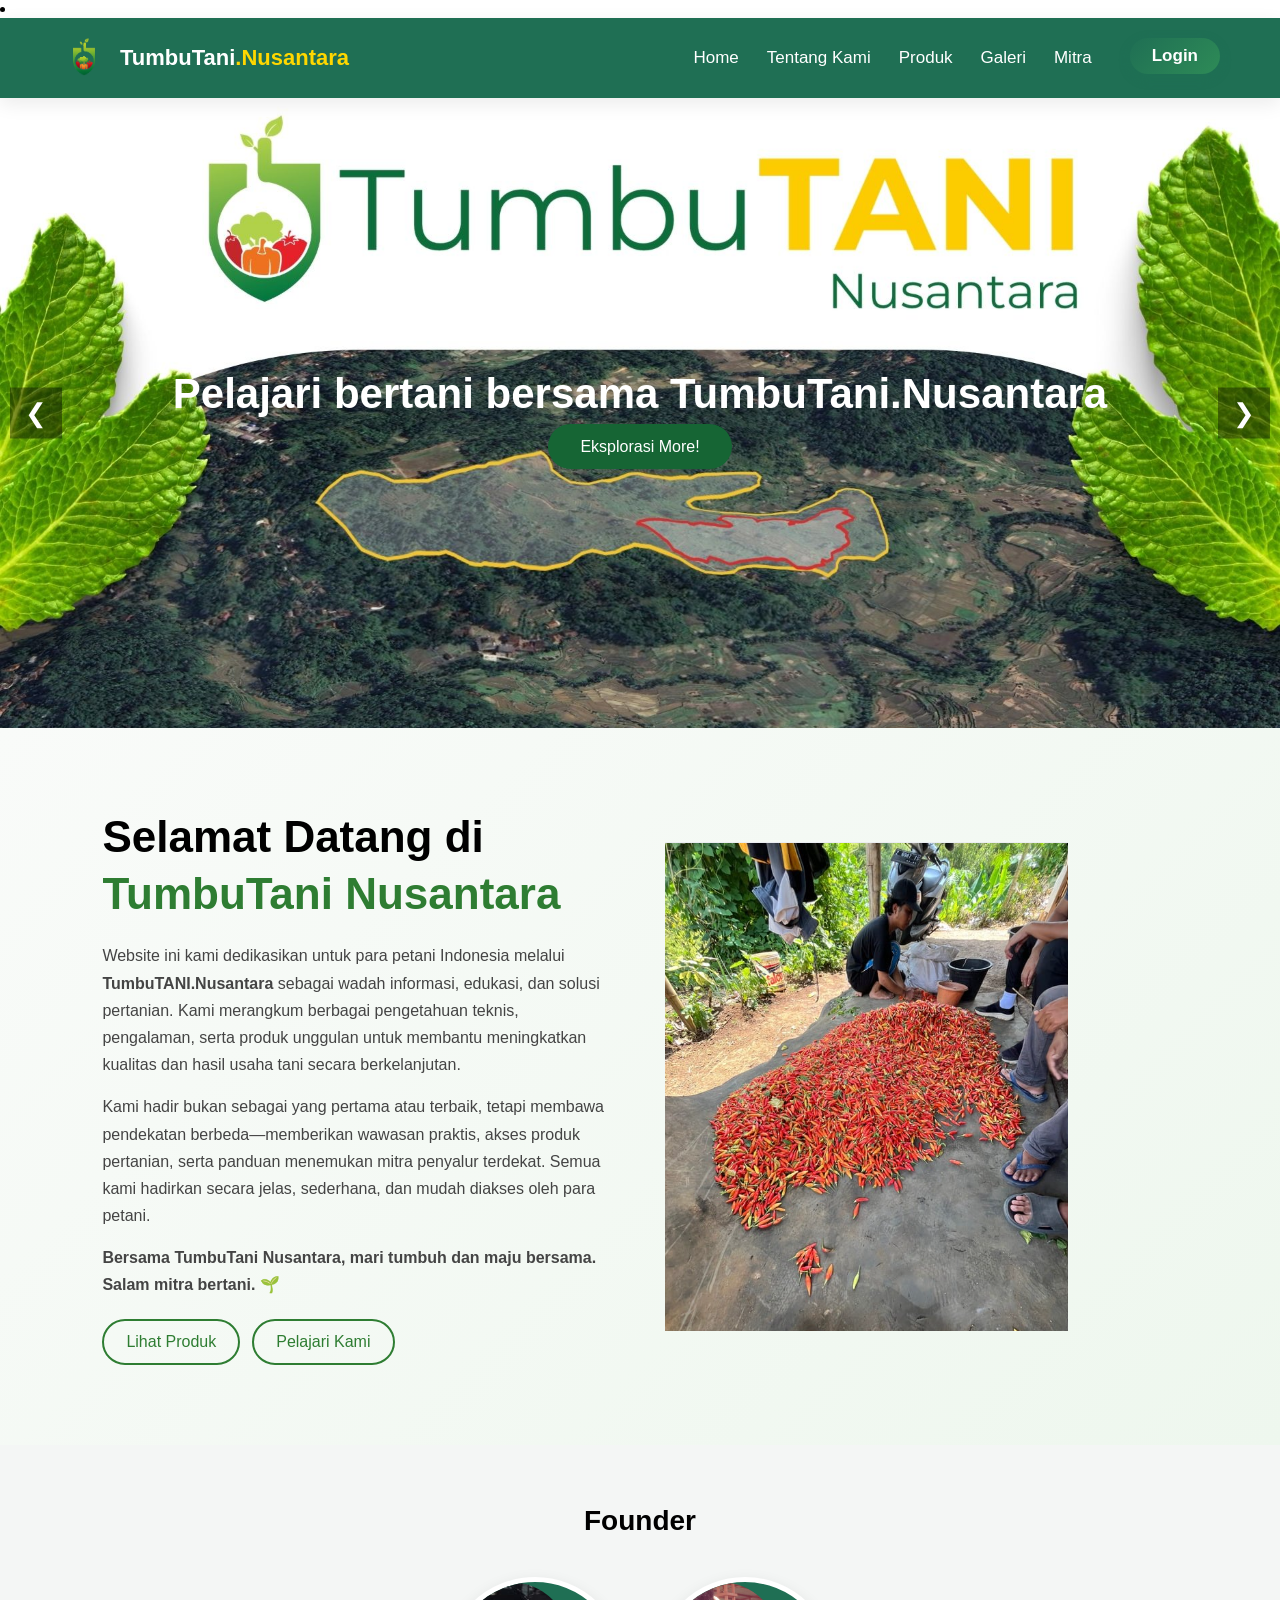
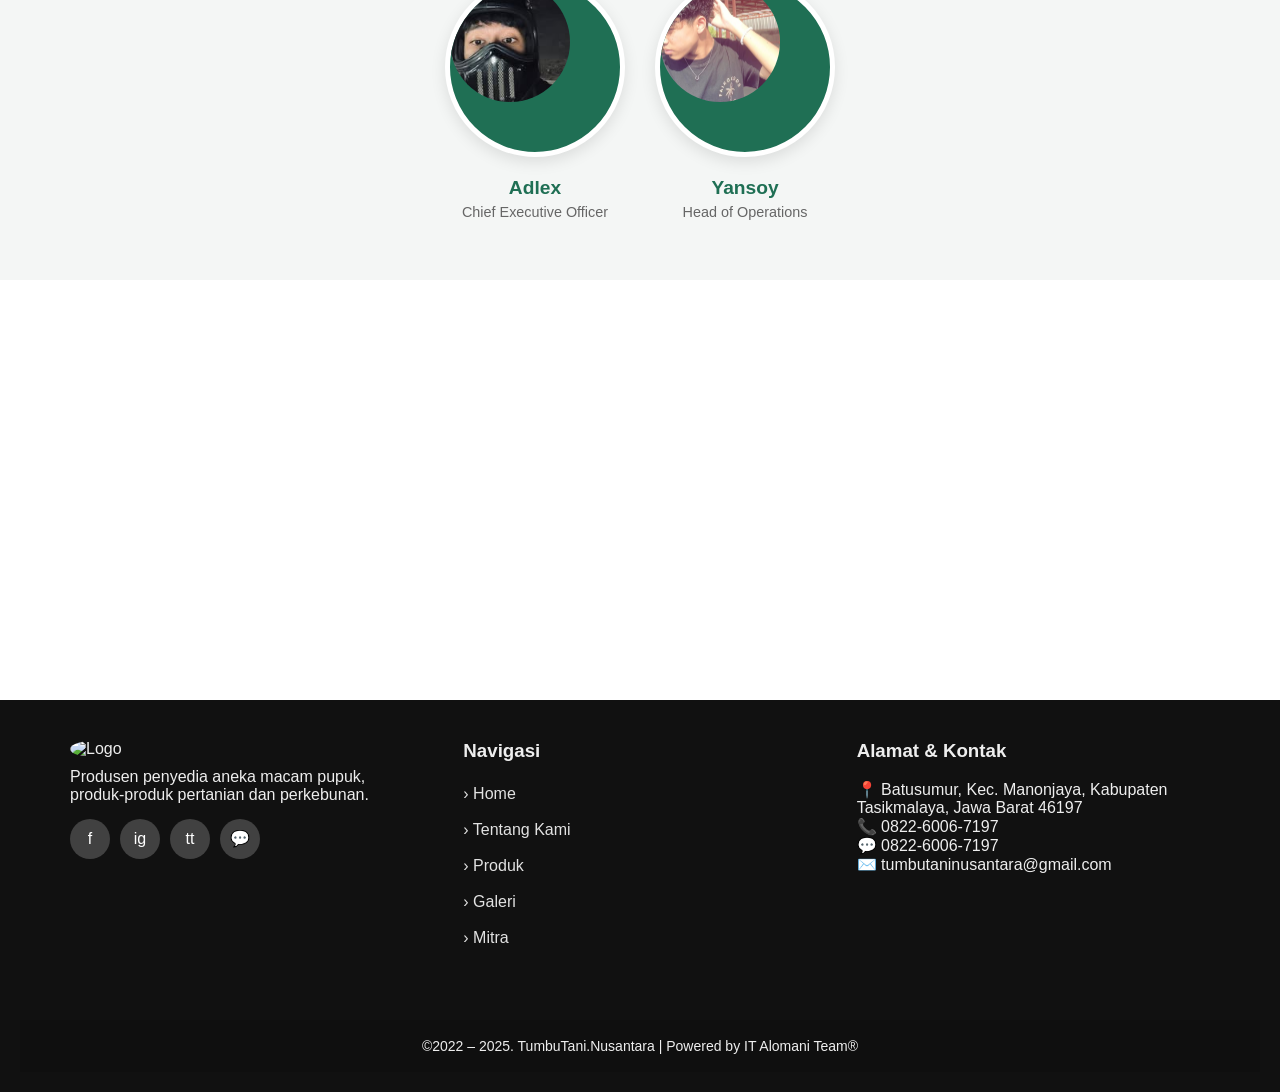
==== commit 9e4240ce: "css tambah produk" ====
--- a/index.html
+++ b/index.html
@@ -2,12 +2,10 @@
 <html lang="id">
 <head>
     <meta charset="UTF-8">
-   <li><a href="index.html"></a>
+   <li><a href="index.html"> <title>Tentang Kami - TumbuTani.Nusantara</title></a>
     <link rel="stylesheet" href="style.css">
     <link rel="stylesheet" href="assets/css/home.css">
-    <meta name="viewport" content="width=device-width, initial-scale=1.0">
     <link href="https://fonts.googleapis.com/css2?family=Montserrat:wght@400;700;800&display=swap" rel="stylesheet">
-     <title>TumbuTani.Nusantara</title>
 </head>
 <body>
 
@@ -84,7 +82,7 @@
       </p>
 
       <div class="welcome-buttons">
-        <a href="produk.php" class="btn-primary">Lihat Produk</a>
+        <a href="produk.php" class="btn-secondary">Lihat Produk</a>
         <a href="tentang.html" class="btn-secondary">Pelajari Kami</a>
       </div>
     </div>
